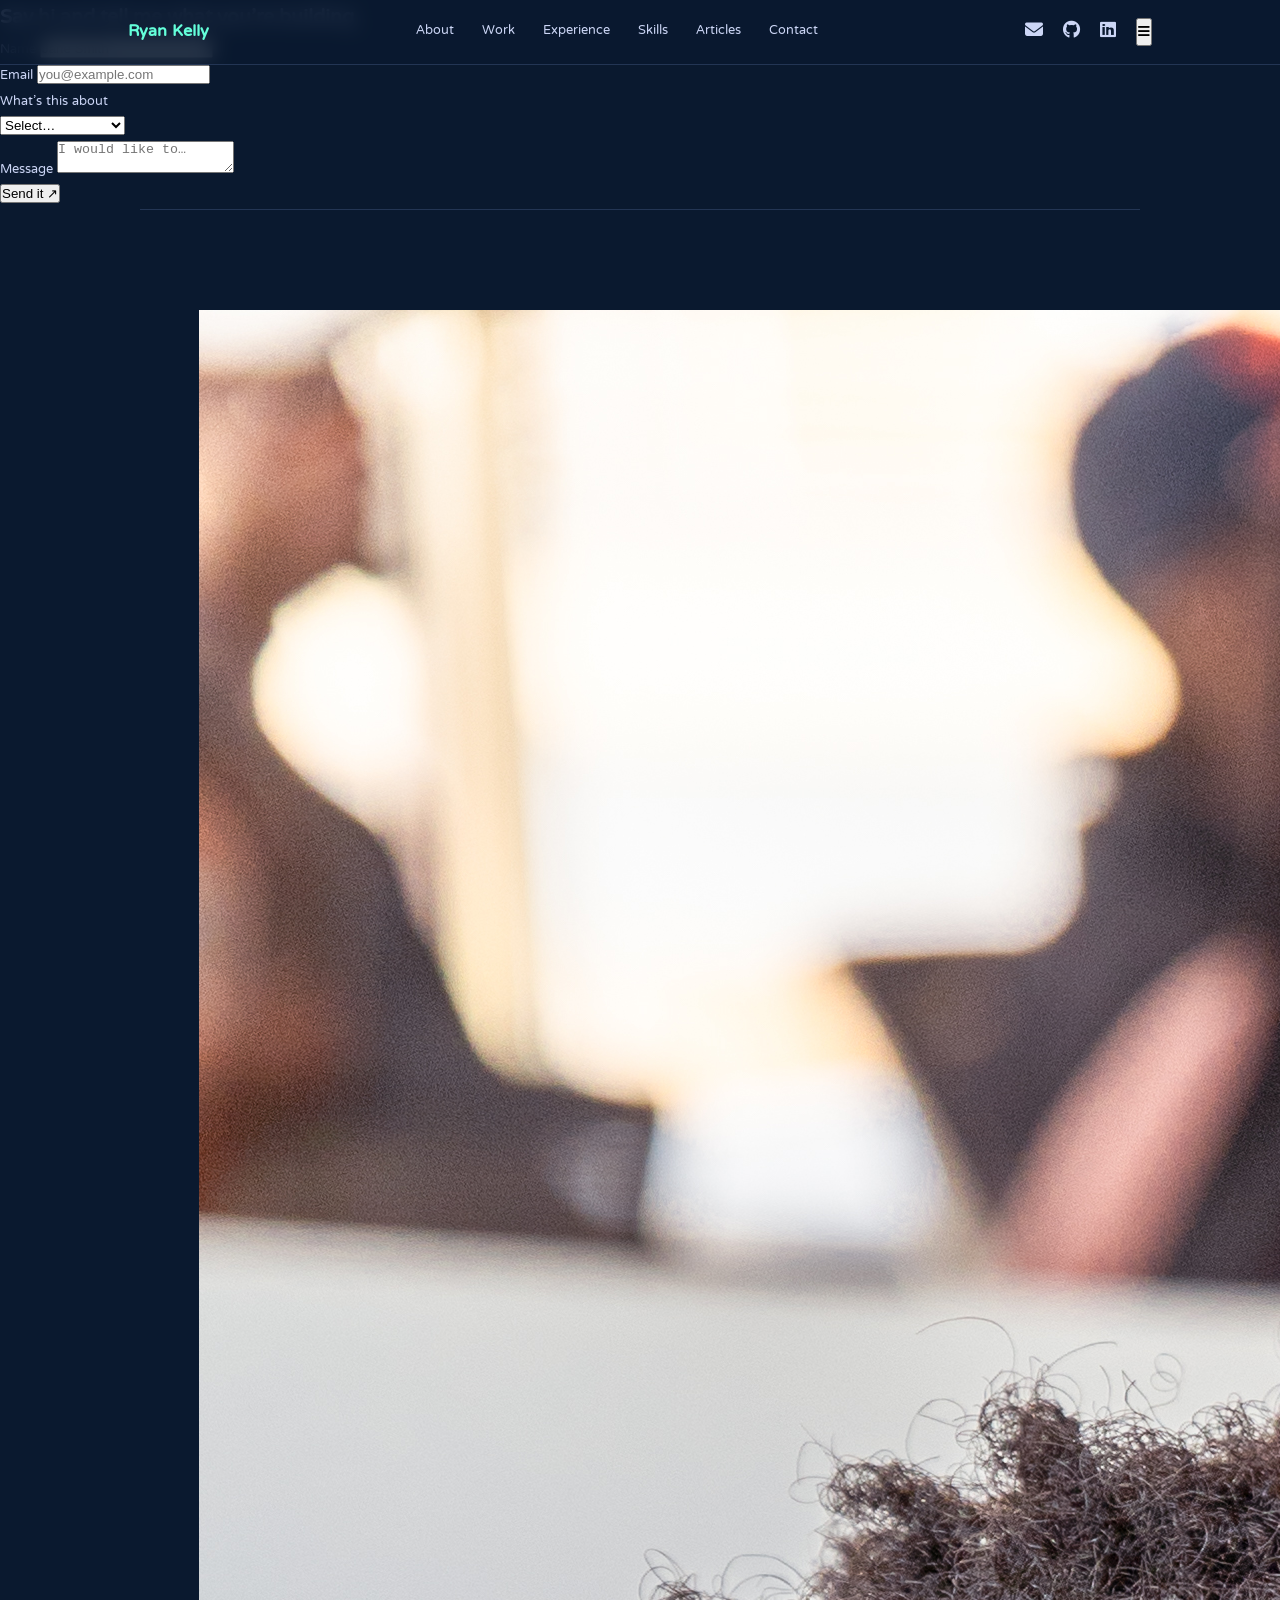
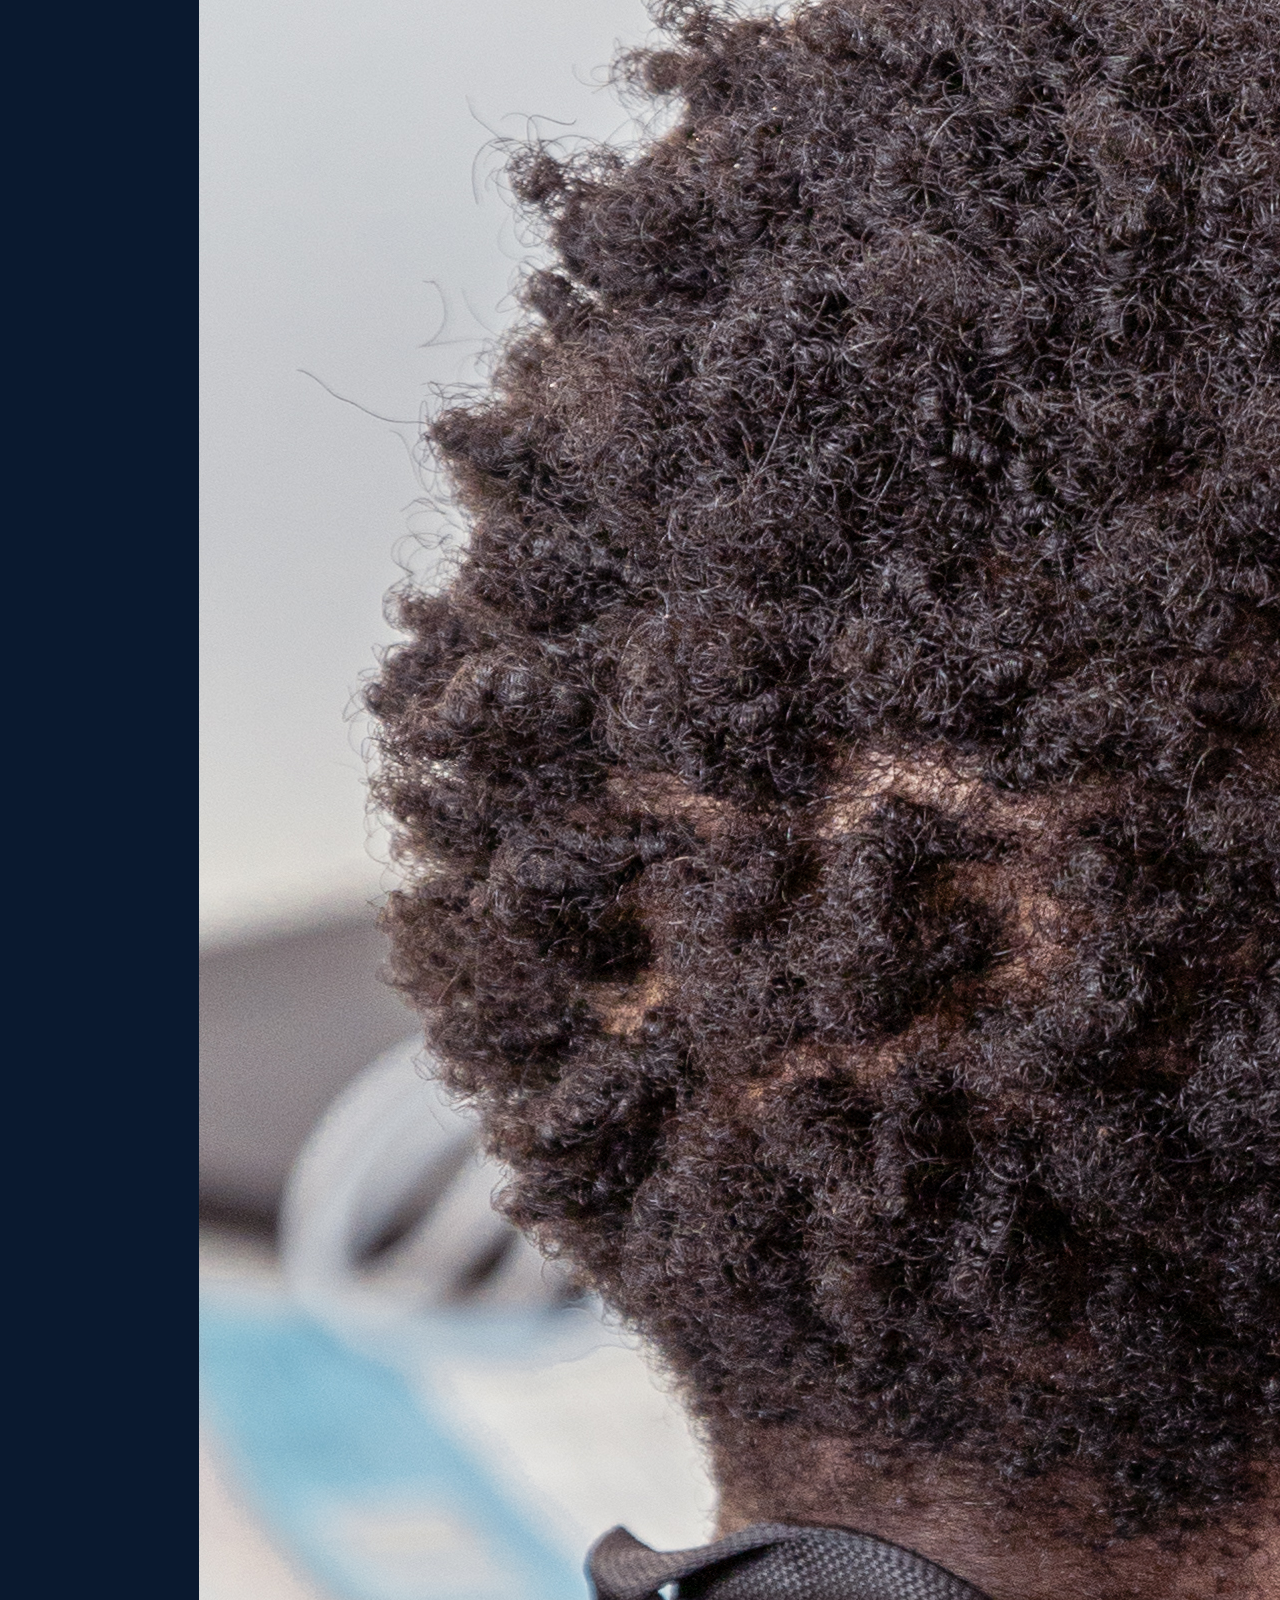
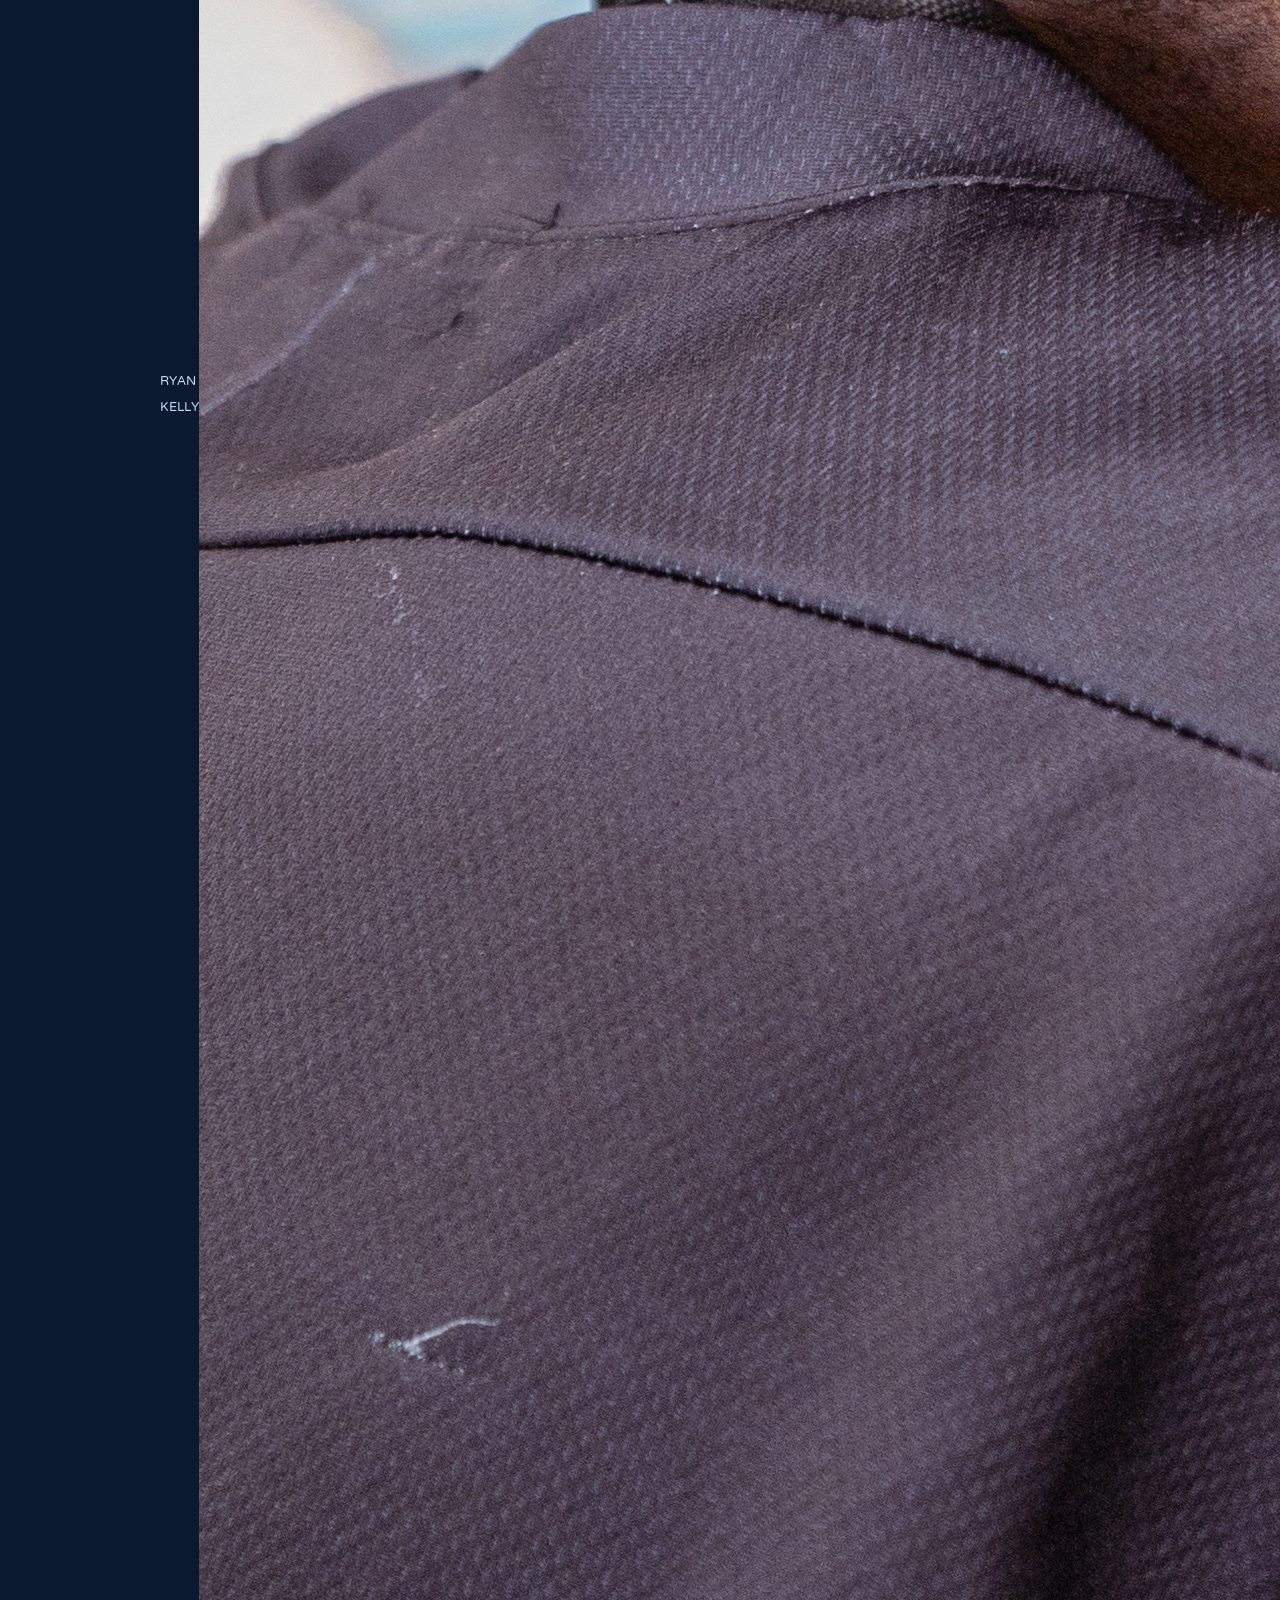
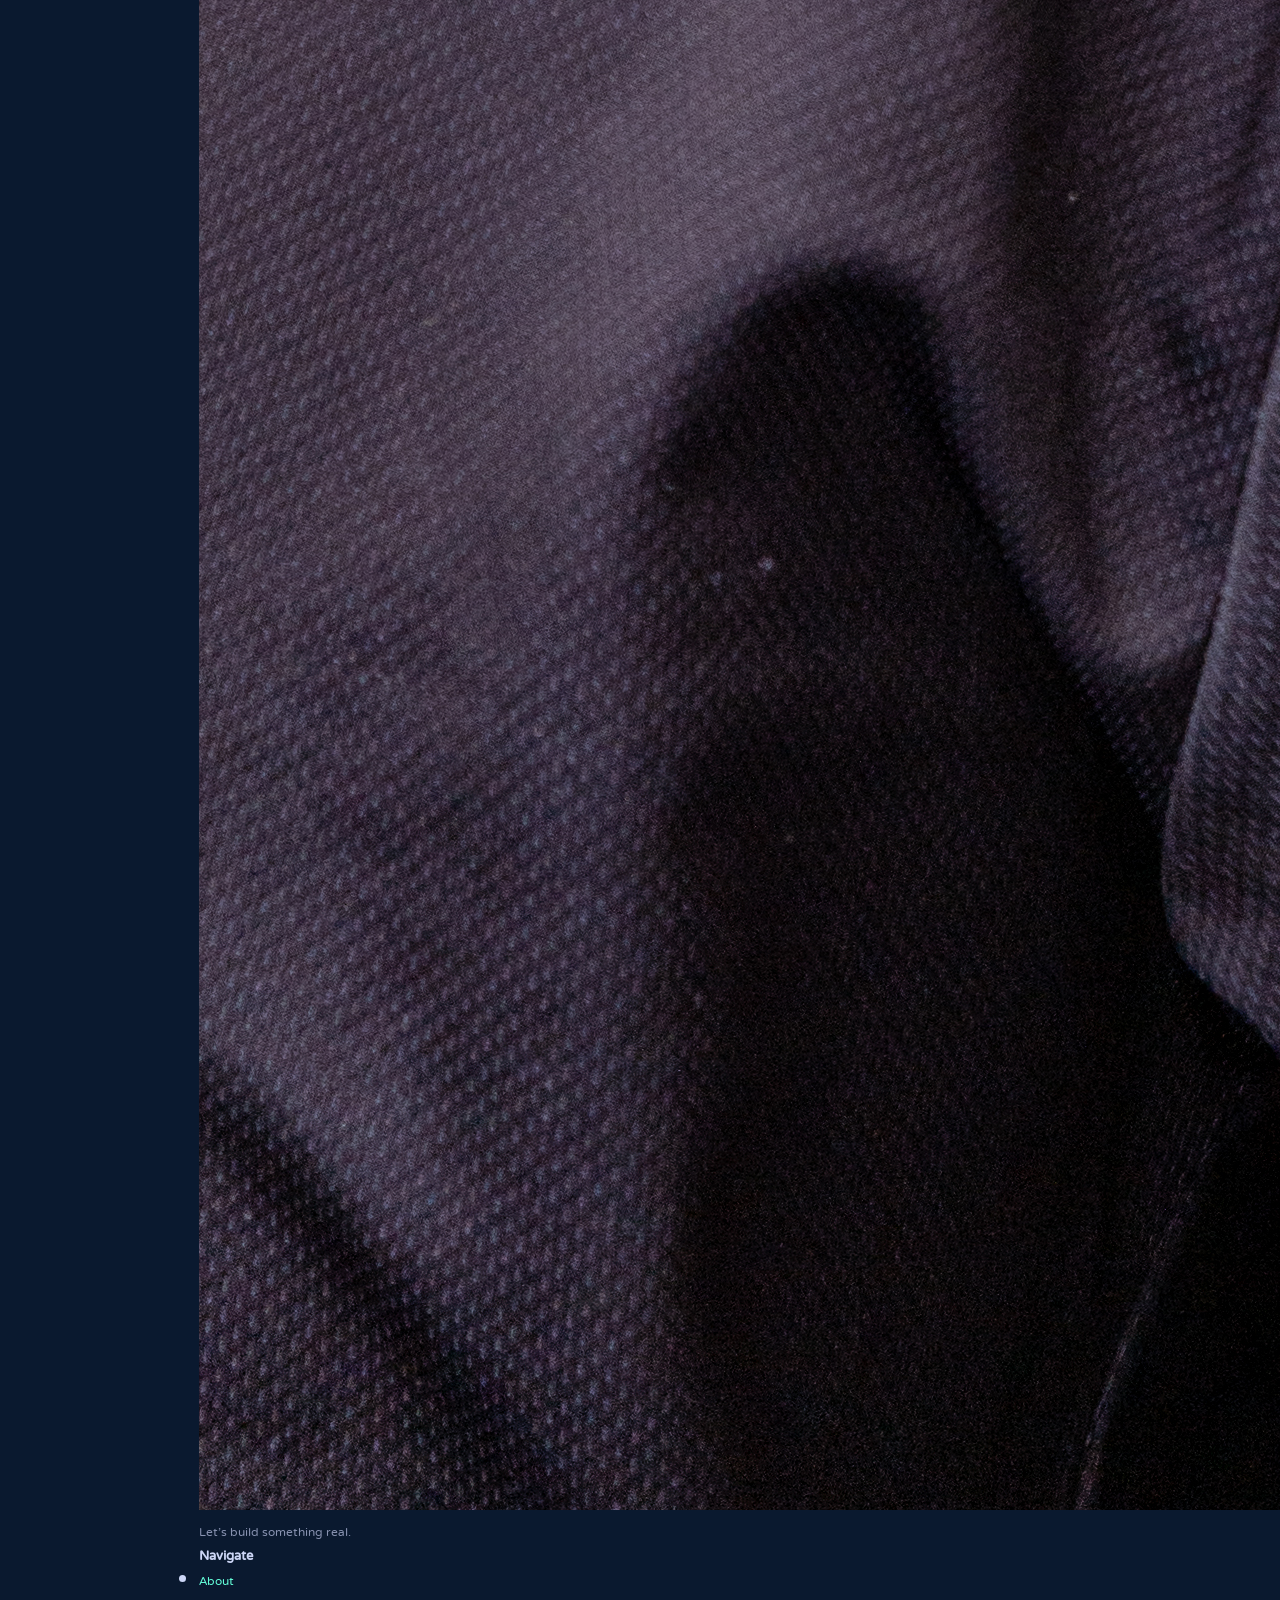
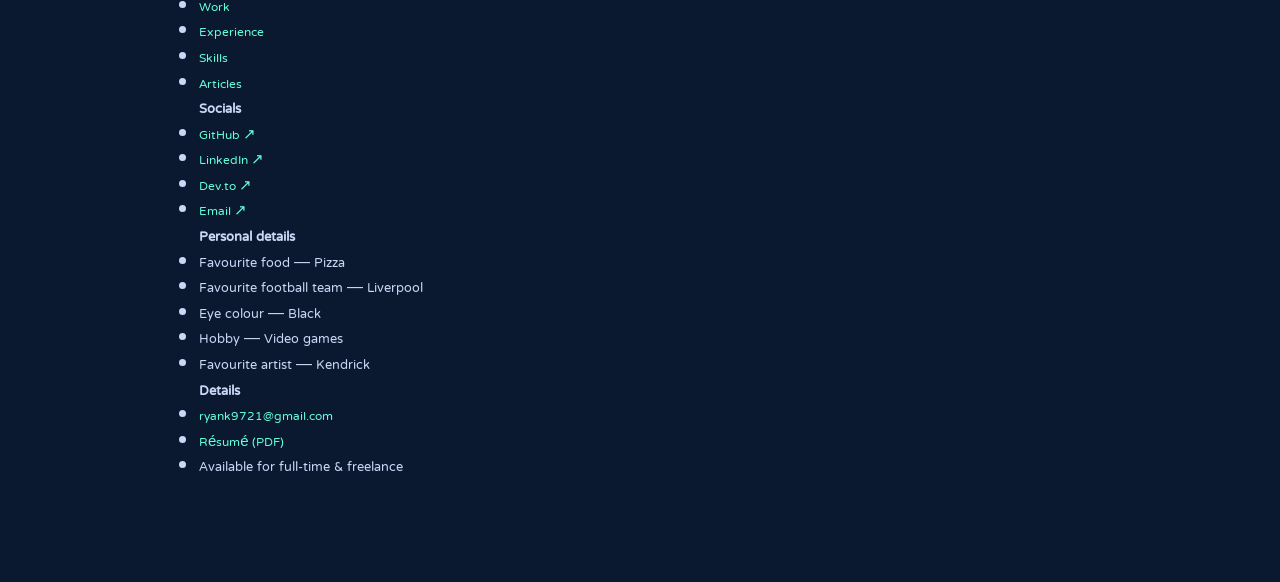
==== contact.html @ d7146937 "add contact page with form and footer details" ====
<!DOCTYPE html>
<html lang="en">
<head>
  <meta charset="UTF-8" />
  <meta name="viewport" content="width=device-width, initial-scale=1.0" />
  <title>Contact — Ryan Kelly</title>
  <link rel="icon" href="data:image/svg+xml,<svg xmlns='http://www.w3.org/2000/svg' viewBox='0 0 32 32'><rect width='32' height='32' rx='7' fill='%230a192f'/><text x='16' y='23' font-family='Arial,sans-serif' font-size='19' font-weight='bold' text-anchor='middle' fill='%2364ffda'>R</text></svg>" />
  <link href="https://fonts.googleapis.com/css2?family=NTR&display=swap" rel="stylesheet" />
  <link rel="stylesheet" href="https://cdnjs.cloudflare.com/ajax/libs/font-awesome/6.5.0/css/all.min.css" />
  <link rel="stylesheet" href="style.css" />
</head>
<body>
  <nav id="navbar">
    <a class="nav-name" href="index.html">Ryan Kelly</a>
    <ul class="nav-links" id="navLinks">
      <li><a href="index.html#about">About</a></li>
      <li><a href="work.html">Work</a></li>
      <li><a href="index.html#experience">Experience</a></li>
      <li><a href="index.html#skills">Skills</a></li>
      <li><a href="index.html#articles">Articles</a></li>
      <li><a href="contact.html" class="active">Contact</a></li>
    </ul>
    <div class="nav-icons">
      <a href="mailto:ryank9721@gmail.com" title="Email" aria-label="Email"><i class="fas fa-envelope"></i></a>
      <a href="https://github.com/Rkelly-dot" target="_blank" rel="noopener" title="GitHub" aria-label="GitHub"><i class="fab fa-github"></i></a>
      <a href="https://www.linkedin.com/in/rykelly28/" target="_blank" rel="noopener" title="LinkedIn" aria-label="LinkedIn"><i class="fab fa-linkedin"></i></a>
      <button class="nav-toggle" id="navToggle" aria-label="Toggle menu" aria-expanded="false">
        <i class="fas fa-bars"></i>
      </button>
    </div>
  </nav>

  <main id="content">
    <div class="contact-wrap">
      <section class="contact-box" aria-labelledby="contact-headline">
        <h2 class="contact-headline" id="contact-headline" data-split="word">
          Say hi and tell me what you're building
        </h2>

        <!-- The message is POSTed to a form service (Web3Forms, wired up in
             main.js — paste an access key there to switch it on). With no key
             set it is handed to the visitor's mail app instead, so the form
             always does something. -->
        <form class="contact-form" data-contact-form data-mailto="ryank9721@gmail.com">
          <!-- spam honeypot: people never see or fill this in -->
          <input type="hidden" name="botcheck" value="" tabindex="-1" autocomplete="off" aria-hidden="true" />
          <div class="contact-row">
            <div class="contact-field" data-reveal>
              <label for="field-name">Name</label>
              <input id="field-name" name="name" type="text" placeholder="Jane Smith" autocomplete="name" required />
            </div>

            <div class="contact-field" data-reveal>
              <label for="field-email">Email</label>
              <input id="field-email" name="email" type="email" placeholder="you@example.com" autocomplete="email" required />
            </div>
          </div>

          <div class="contact-field" data-reveal>
            <label for="field-subject">What's this about</label>
            <div class="contact-select">
              <select id="field-subject" name="subject">
                <option value="" selected>Select…</option>
                <option>Freelance project</option>
                <option>Full-time role</option>
                <option>Collaboration</option>
                <option>Just saying hi</option>
              </select>
            </div>
          </div>

          <div class="contact-field" data-reveal>
            <label for="field-message">Message</label>
            <textarea id="field-message" name="message" placeholder="I would like to…" required></textarea>
          </div>

          <button class="contact-submit" type="submit" data-reveal>Send it <span aria-hidden="true">↗</span></button>
          <p class="contact-status" data-form-status role="status" aria-live="polite"></p>
        </form>
      </section>
    </div>
  </main>

  <!-- ============ FOOTER STUB ============ -->
  <footer id="contact" class="site-footer">
    <div class="footer-name" aria-hidden="true">RYAN KELLY</div>

    <div class="footer-grid">
      <div class="footer-photo">
        <img src="photo.jpg" alt="Ryan Kelly" />
        <p class="footer-cta">Let's build something real.</p>
      </div>

      <div class="footer-col">
        <h4 class="footer-heading">Navigate</h4>
        <ul>
          <li><a href="index.html#about">About</a></li>
          <li><a href="work.html">Work</a></li>
          <li><a href="index.html#experience">Experience</a></li>
          <li><a href="index.html#skills">Skills</a></li>
          <li><a href="index.html#articles">Articles</a></li>
        </ul>
      </div>

      <div class="footer-col">
        <h4 class="footer-heading">Socials</h4>
        <ul>
          <li><a href="https://github.com/Rkelly-dot" target="_blank" rel="noopener">GitHub <span aria-hidden="true">↗</span></a></li>
          <li><a href="https://www.linkedin.com/in/rykelly28/" target="_blank" rel="noopener">LinkedIn <span aria-hidden="true">↗</span></a></li>
          <li><a href="https://dev.to/rykelly" target="_blank" rel="noopener">Dev.to <span aria-hidden="true">↗</span></a></li>
          <li><a href="mailto:ryank9721@gmail.com">Email <span aria-hidden="true">↗</span></a></li>
        </ul>
      </div>

      <div class="footer-col">
        <h4 class="footer-heading">Personal details</h4>
        <ul>
          <li>Favourite food — Pizza</li>
          <li>Favourite football team — Liverpool</li>
          <li>Eye colour — Black</li>
          <li>Hobby — Video games</li>
          <li>Favourite artist — Kendrick</li>
        </ul>
      </div>

      <div class="footer-col">
        <h4 class="footer-heading">Details</h4>
        <ul>
          <li><a href="mailto:ryank9721@gmail.com">ryank9721@gmail.com</a></li>
          <li><a href="resume.pdf" target="_blank" rel="noopener">Résumé (PDF)</a></li>
          <li>Available for full-time &amp; freelance</li>
        </ul>
      </div>
    </div>

    <div class="footer-bottom">
      <span>© <span id="year">2026</span> Ryan Kelly</span>
      <span>Designed &amp; Built by Ryan Kelly</span>
      <a href="#" class="to-top">Back to top ↑</a>
    </div>
  </footer>

  <script src="main.js"></script>
</body>
</html>
---- style.css ----
:root {
  --dark-navy: #020c1b;
  --navy: #0a192f;
  --light-navy: #112240;
  --lightest-navy: #233554;
  --slate: #8892b0;
  --light-slate: #a8b2d1;
  --lightest-slate: #ccd6f6;
  --white: #e6f1ff;
  --green: #64ffda;
  --green-tint: rgba(100, 255, 218, 0.1);
}

html {
  scroll-behavior: smooth;
}

body {
  background-color: var(--navy);
  color: var(--lightest-slate);
  font-family: "NTR", sans-serif;
  -webkit-font-smoothing: antialiased;
  line-height: 1.6;
  overflow-x: hidden;
}

a {
  color: var(--green);
  text-decoration: none;
}

a:hover {
  color: var(--lightest-slate);
}

* { box-sizing: border-box; margin: 0; padding: 0; }

body {
  background-color: var(--navy);
  color: var(--lightest-slate);
  font-family: "NTR", sans-serif; /* we'll add the Google Font import next */
}
#hero {
  min-height: 100vh;
  display: flex;
  align-items: center;
  justify-content: space-between;
  padding: 80px 10vw 0;
  gap: 4vw;
  overflow: hidden;      /* prevents ASCII from creating horizontal scroll */
}
.hero-ascii {
  color: var(--green);
  opacity: 0.75;
  display: flex;
  align-items: center;
  justify-content: flex-end;
  flex-shrink: 0;
  max-width: 45%;        /* stop it overflowing on smaller screens */
}

#ascii-art {
  font-family: monospace;
  font-size: 5px;        /* YOUR file had 16px — this is the main fix */
  line-height: 1.25;
  letter-spacing: 2px;   /* horizontal spacing so chars don't squish */
  white-space: pre;
  margin: 0;
  overflow: hidden;
}
.hero-content {
  max-width: 600px;
}

.hero-greeting {
  color: var(--green);
  font-size: 40px;
  margin-bottom: 10px;
}

.hero-name {
  font-size: 80px;
  color: var(--lightest-slate);
  line-height: 1;
  margin-bottom: 10px;
}

.cursor {
  color: var(--green);
  animation: blink 1s step-end infinite;
}

@keyframes blink {
  from, to { opacity: 1; }
  50% { opacity: 0; }
}

.hero-title {
  font-size: 50px;
  color: var(--slate);
  font-weight: 300;
  margin-bottom: 20px;
}

.hero-desc {
  color: var(--slate);
  font-size: 20px;
  max-width: 500px;
  margin-bottom: 40px;
}

.hero-links {
  display: flex;
  gap: 24px;
}

.hero-links a {
  color: var(--green);
  font-size: 18px;
  border: 1px solid var(--green);
  padding: 10px 20px;
  border-radius: 4px;
  transition: all 0.25s ease;
}

.hero-links a:hover {
  background-color: var(--green-tint);
}
#about {
  max-width: 1000px;
  margin: 0 auto;
  padding: 100px 20px;
}

.section-header {
  display: flex;
  align-items: center;
  margin-bottom: 40px;
}

.section-header::after {
  content: "";
  display: block;
  height: 1px;
  width: 300px;
  background-color: var(--lightest-navy);
  margin-left: 20px;
}

.section-title {
  font-size: 46px;
  font-weight: bold;
  color: var(--lightest-slate);
  white-space: nowrap;
}

.about-content {
  display: grid;
  grid-template-columns: 3fr 2fr;
  gap: 60px;
  align-items: center;
}

.about-text p {
  color: var(--slate);
  font-size: 20px;
  margin-bottom: 20px;
}

.highlight {
  color: var(--green);
}

.about-image {
  display: flex;
  justify-content: center;
}

.image-placeholder img {
  width: 100%;
  max-width: 300px;
  border-radius: 4px;
  border: 2px solid var(--green);
  filter: grayscale(20%);
  transition: filter 0.3s ease;
}

.image-placeholder img:hover {
  filter: none;
}
#projects {
  max-width: 1000px;
  margin: 0 auto;
  padding: 100px 20px;
}

.projects-grid {
  display: grid;
  grid-template-columns: repeat(3, 1fr);
  gap: 16px;
}

.project-card {
  background-color: var(--light-navy);
  border-radius: 12px;
  padding: 2rem 1.75rem;
  display: flex;
  flex-direction: column;
  transition: all 0.25s cubic-bezier(0.645, 0.045, 0.355, 1);
  cursor: default;
}

.project-card:hover {
  transform: translateY(-7px);
  background-color: var(--lightest-navy);
}

.card-top {
  display: flex;
  justify-content: space-between;
  align-items: center;
  margin-bottom: 20px;
}

.folder-icon {
  color: var(--green);
  font-size: 30px;
}

.card-links {
  display: flex;
  gap: 12px;
}

.card-links a {
  color: var(--slate);
  font-size: 16px;
  transition: color 0.2s ease;
}

.card-links a:hover {
  color: var(--green);
}

.card-title {
  color: var(--lightest-slate);
  font-size: 22px;
  margin-bottom: 12px;
}

.card-desc {
  color: var(--slate);
  font-size: 17px;
  flex-grow: 1;
  margin-bottom: 16px;
  line-height: 1.6;
}

.card-learned {
  color: var(--light-slate);
  font-size: 15px;
  margin-bottom: 16px;
  font-style: italic;
}

.card-tech {
  color: var(--green);
  font-size: 14px;
  margin-top: auto;
}
#skills {
  max-width: 1000px;
  margin: 0 auto;
  padding: 100px 20px;
}

.skills-grid {
  display: grid;
  grid-template-columns: repeat(4, 1fr);
  gap: 40px;
}

.skill-group-title {
  color: var(--lightest-slate);
  font-size: 20px;
  margin-bottom: 16px;
  border-bottom: 1px solid var(--lightest-navy);
  padding-bottom: 8px;
}

.skill-list {
  list-style: none;
  display: flex;
  flex-direction: column;
  gap: 10px;
}

.skill-list li {
  color: var(--slate);
  font-size: 18px;
  transition: color 0.2s ease;
}

.skill-list li::before {
  content: "▹ ";
  color: var(--green);
}

.skill-list li:hover {
  color: var(--green);
  cursor: default;
}
#experience {
  max-width: 1000px;
  margin: 0 auto;
  padding: 100px 20px;
}

.experience-list {
  display: flex;
  flex-direction: column;
  gap: 40px;
}

.experience-item {
  display: grid;
  grid-template-columns: 150px 1fr;
  gap: 20px;
  padding-bottom: 40px;
  border-bottom: 1px solid var(--lightest-navy);
}

.experience-item:last-child {
  border-bottom: none;
}

.experience-date {
  color: var(--slate);
  font-size: 16px;
  padding-top: 4px;
  white-space: nowrap;
}

.experience-title {
  color: var(--lightest-slate);
  font-size: 22px;
  font-weight: bold;
  margin-bottom: 12px;
}

.experience-place {
  color: var(--green);
  font-weight: normal;
}

.experience-desc {
  color: var(--slate);
  font-size: 18px;
  line-height: 1.6;
}
#learning {
  max-width: 1000px;
  margin: 0 auto;
  padding: 100px 20px;
}

.learning-grid {
  display: grid;
  grid-template-columns: repeat(4, 1fr);
  gap: 20px;
}

.learning-card {
  background-color: var(--light-navy);
  border-radius: 12px;
  padding: 1.75rem;
  display: flex;
  flex-direction: column;
  gap: 12px;
  border: 1px solid transparent;
  transition: all 0.25s ease;
}

.learning-card:hover {
  border-color: var(--green);
  transform: translateY(-5px);
}

.learning-icon {
  color: var(--green);
  font-size: 28px;
}

.learning-title {
  color: var(--lightest-slate);
  font-size: 20px;
}

.learning-desc {
  color: var(--slate);
  font-size: 16px;
  line-height: 1.6;
}
#blog {
  max-width: 1000px;
  margin: 0 auto;
  padding: 100px 20px;
}

.blog-list {
  display: flex;
  flex-direction: column;
  gap: 0;
}

.blog-item {
  display: grid;
  grid-template-columns: 120px 1fr 30px;
  gap: 20px;
  align-items: start;
  padding: 28px 0;
  border-bottom: 1px solid var(--lightest-navy);
  color: inherit;
  transition: all 0.25s ease;
}

.blog-item:first-child {
  border-top: 1px solid var(--lightest-navy);
}

.blog-item:hover {
  padding-left: 10px;
}

.blog-item:hover .blog-title {
  color: var(--green);
}

.blog-item:hover .blog-arrow {
  color: var(--green);
  transform: translateX(5px);
}

.blog-date {
  color: var(--slate);
  font-size: 15px;
  padding-top: 4px;
  white-space: nowrap;
}

.blog-title {
  color: var(--lightest-slate);
  font-size: 20px;
  margin-bottom: 10px;
  transition: color 0.25s ease;
}

.blog-desc {
  color: var(--slate);
  font-size: 16px;
  line-height: 1.6;
  margin-bottom: 10px;
}

.blog-tag {
  color: var(--green);
  font-size: 13px;
}

.blog-arrow {
  color: var(--slate);
  font-size: 20px;
  padding-top: 4px;
  transition: all 0.25s ease;
}
#contact {
  max-width: 1000px;
  margin: 0 auto;
  padding: 100px 20px;
}

.contact-content {
  display: flex;
  flex-direction: column;
  gap: 40px;
  max-width: 600px;
}

.contact-desc {
  color: var(--slate);
  font-size: 20px;
  line-height: 1.6;
}

.contact-links {
  display: flex;
  flex-direction: column;
  gap: 16px;
}

.contact-link {
  display: flex;
  align-items: center;
  gap: 12px;
  color: var(--lightest-slate);
  font-size: 20px;
  transition: all 0.25s ease;
  width: fit-content;
}

.contact-link:hover {
  color: var(--green);
  transform: translateX(5px);
}

.contact-icon {
  color: var(--green);
  font-size: 18px;
}

footer {
  margin-top: 100px;
  padding: 40px 0;
  border-top: 1px solid var(--lightest-navy);
  display: flex;
  justify-content: space-between;
  align-items: center;
}

footer p {
  color: var(--slate);
  font-size: 15px;
}

footer a {
  color: var(--green);
  font-size: 15px;
}

footer a:hover {
  color: var(--lightest-slate);
}
section {
  opacity: 0;
  transform: translateY(30px);
  transition: opacity 0.6s ease, transform 0.6s ease;
}

section.visible {
  opacity: 1;
  transform: translateY(0);
}
#navbar {
  position: fixed;
  top: 0;
  left: 0;
  right: 0;
  z-index: 100;
  display: flex;
  align-items: center;
  justify-content: space-between;
  padding: 16px 10vw;
  background-color: rgba(10, 25, 47, 0.85);
  backdrop-filter: blur(10px);
  border-bottom: 1px solid var(--lightest-navy);
  transition: all 0.3s ease;
}

.nav-name {
  color: var(--green);
  font-size: 20px;
  font-weight: bold;
  cursor: default;
}

.nav-links {
  display: flex;
  list-style: none;
  gap: 28px;
}

.nav-links a {
  color: var(--lightest-slate);
  font-size: 16px;
  transition: color 0.2s ease;
}

.nav-links a:hover {
  color: var(--green);
}

.nav-icons {
  display: flex;
  gap: 20px;
}

.nav-icons a {
  color: var(--lightest-slate);
  font-size: 18px;
  transition: color 0.2s ease;
}

.nav-icons a:hover {
  color: var(--green);
}
@media (max-width: 768px) {
  /* NAVBAR */
  #navbar {
    padding: 14px 5vw;
  }

  .nav-links {
    display: none;
  }

  .nav-name {
    font-size: 16px;
  }

  /* HERO */
  #hero {
    flex-direction: column;
    justify-content: center;
    align-items: flex-start;
    padding: 100px 6vw 60px;
    gap: 40px;
    min-height: 100vh;
  }

  .hero-name {
    font-size: 44px;
  }

  .hero-title {
    font-size: 28px;
  }

  .hero-greeting {
    font-size: 22px;
  }

  .hero-desc {
    font-size: 17px;
  }

  .hero-links {
    flex-wrap: wrap;
    gap: 12px;
  }

  .hero-ascii {
    display: none;
  }

  /* SECTIONS */
  #about, #projects, #experience,
  #skills, #learning, #blog, #contact {
    padding: 70px 6vw;
  }

  .section-title {
    font-size: 28px;
  }

  .section-header::after {
    width: 80px;
  }

  /* ABOUT */
  .about-content {
    grid-template-columns: 1fr;
    gap: 40px;
  }

  .about-image {
    order: -1;
  }

  .about-text p {
    font-size: 17px;
  }

  /* PROJECTS */
  .projects-grid {
    grid-template-columns: 1fr;
  }

  /* SKILLS */
  .skills-grid {
    grid-template-columns: repeat(2, 1fr);
    gap: 30px;
  }

  /* LEARNING */
  .learning-grid {
    grid-template-columns: repeat(2, 1fr);
  }

  /* EXPERIENCE */
  .experience-item {
    grid-template-columns: 1fr;
    gap: 4px;
  }

  .experience-title {
    font-size: 18px;
  }

  .experience-desc {
    font-size: 16px;
  }

  /* BLOG */
  .blog-item {
  display: flex;
  flex-direction: column;
  gap: 8px;
  padding: 20px 0;
}

.blog-arrow {
  display: none;
}

  .blog-date {
    display: none;
  }

  .blog-title {
    font-size: 17px;
  }

  /* CONTACT */
  .contact-link {
    font-size: 17px;
  }

  /* FOOTER */
  footer {
    flex-direction: column;
    gap: 10px;
    text-align: center;
  }
}
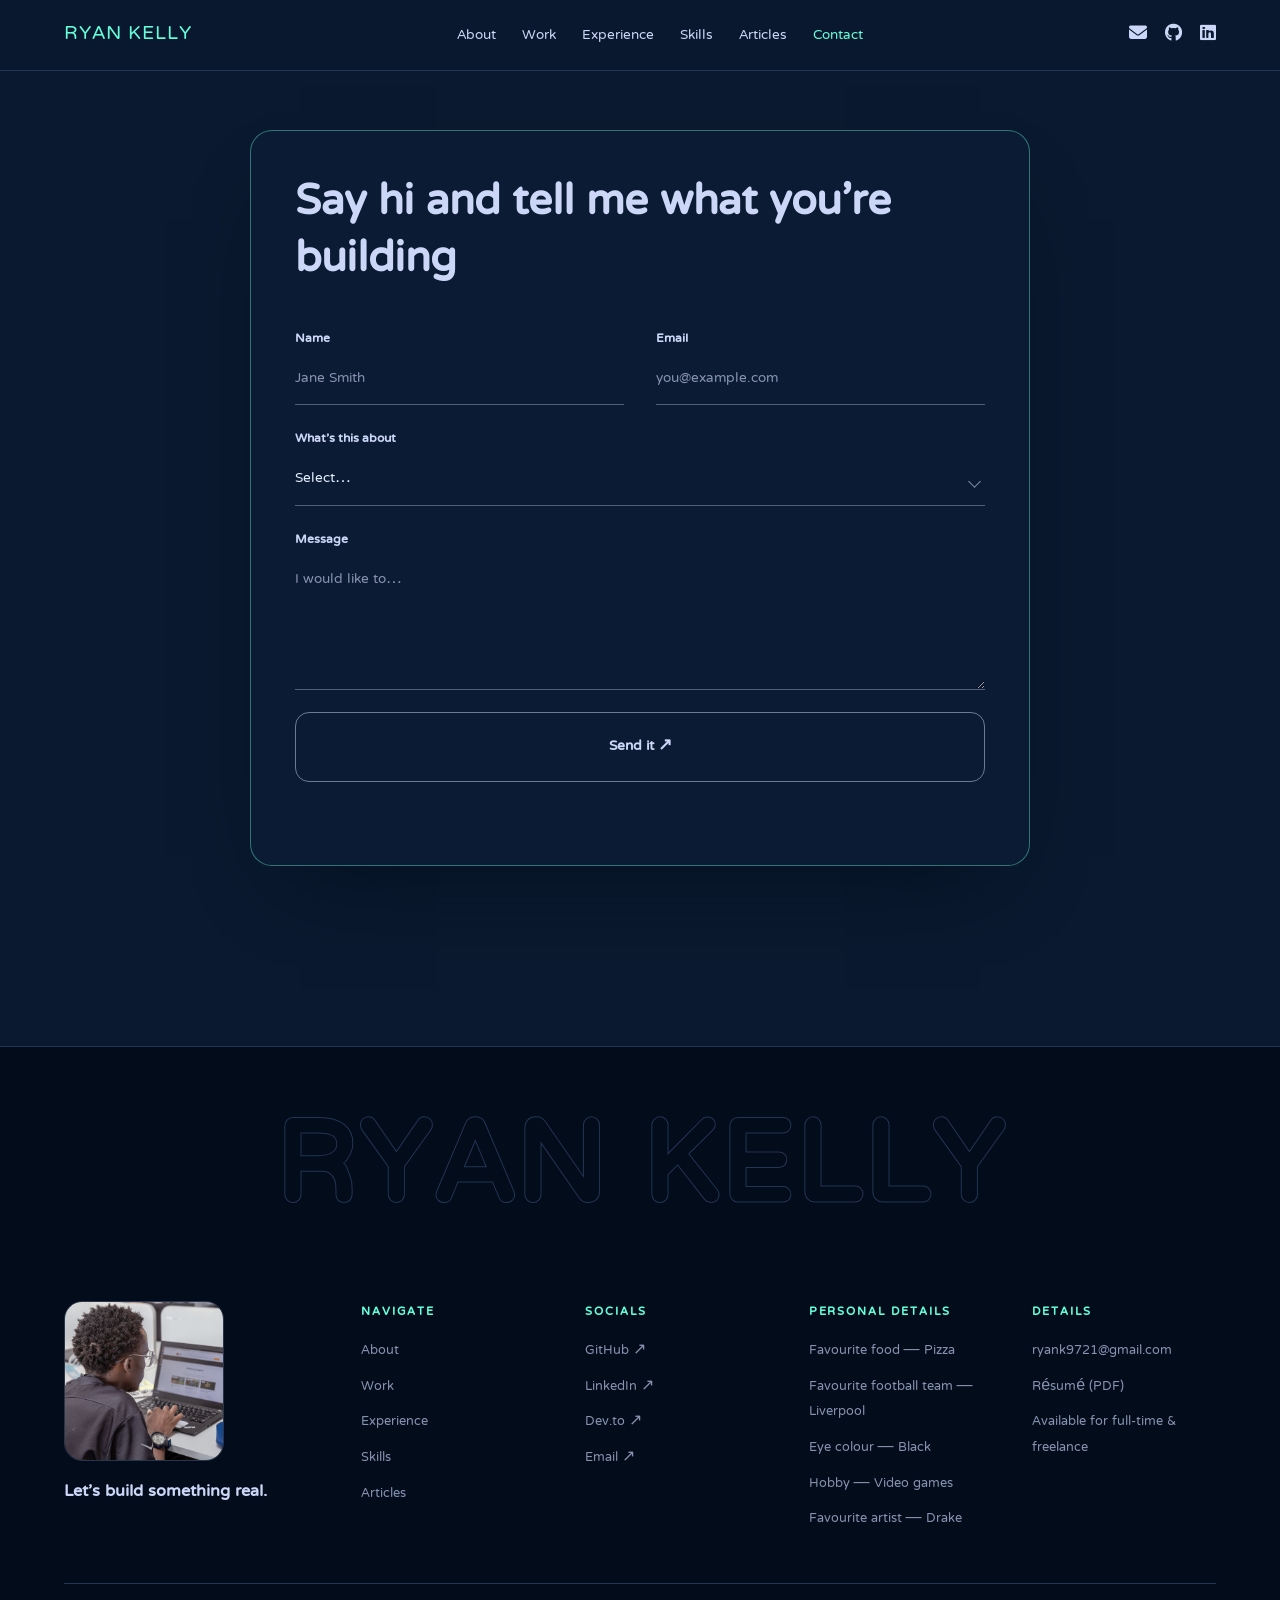
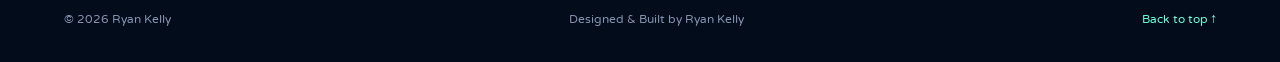
==== commit c19a64df: "Update favourite artist from Kendrick to Drake in contact and work pages" ====
--- a/contact.html
+++ b/contact.html
@@ -119,7 +119,7 @@
           <li>Favourite football team — Liverpool</li>
           <li>Eye colour — Black</li>
           <li>Hobby — Video games</li>
-          <li>Favourite artist — Kendrick</li>
+          <li>Favourite artist — Drake</li>
         </ul>
       </div>
 
--- a/style.css
+++ b/style.css
@@ -1,3 +1,10 @@
+/* ============================================================
+   Ryan Kelly — portfolio
+   Typography carried over 1:1 from the original rykelly.vercel.app
+   (NTR for every heading and every line of body copy),
+   Campione-style motion, Cherry-style project flow & footer stub.
+   ============================================================ */
+
 :root {
   --dark-navy: #020c1b;
   --navy: #0a192f;
@@ -9,68 +16,117 @@
   --white: #e6f1ff;
   --green: #64ffda;
   --green-tint: rgba(100, 255, 218, 0.1);
-}
-
-html {
-  scroll-behavior: smooth;
-}
+
+  /* One typeface across the site — same as the original site. */
+  --font-display: "NTR", "Segoe UI", Arial, sans-serif;
+  --font-body: "NTR", "Segoe UI", Arial, sans-serif;
+
+  --page-max: 1200px;
+  --radius: 18px;
+  --ease: cubic-bezier(0.645, 0.045, 0.355, 1);
+}
+
+* { box-sizing: border-box; margin: 0; padding: 0; }
+
+html { scroll-behavior: smooth; }
 
 body {
   background-color: var(--navy);
   color: var(--lightest-slate);
-  font-family: "NTR", sans-serif;
+  font-family: var(--font-body);
+  font-size: 18px;
+  line-height: 1.6;
   -webkit-font-smoothing: antialiased;
-  line-height: 1.6;
   overflow-x: hidden;
 }
 
-a {
+a { color: var(--green); text-decoration: none; transition: color 0.2s ease; }
+a:hover { color: var(--white); }
+
+img { display: block; max-width: 100%; }
+
+/* ---------------------------------------------------------
+   Typography helpers
+   --------------------------------------------------------- */
+.display {
+  font-family: var(--font-display);
+  font-weight: 400;
+  line-height: 0.95;
+  letter-spacing: 0.01em;
+}
+
+/* ---------------------------------------------------------
+   Navbar
+   --------------------------------------------------------- */
+#navbar {
+  position: fixed;
+  top: 0; left: 0; right: 0;
+  z-index: 100;
+  display: flex;
+  align-items: center;
+  justify-content: space-between;
+  padding: 16px 5vw;
+  background-color: rgba(10, 25, 47, 0.82);
+  backdrop-filter: blur(12px);
+  -webkit-backdrop-filter: blur(12px);
+  border-bottom: 1px solid var(--lightest-navy);
+}
+
+.nav-name {
+  font-family: var(--font-display);
+  font-size: 24px;
+  letter-spacing: 0.04em;
   color: var(--green);
-  text-decoration: none;
-}
-
-a:hover {
-  color: var(--lightest-slate);
-}
-
-* { box-sizing: border-box; margin: 0; padding: 0; }
-
-body {
-  background-color: var(--navy);
-  color: var(--lightest-slate);
-  font-family: "NTR", sans-serif; /* we'll add the Google Font import next */
-}
+  text-transform: uppercase;
+}
+.nav-name:hover { color: var(--white); }
+
+.nav-links {
+  display: flex;
+  list-style: none;
+  gap: 26px;
+}
+
+.nav-links a {
+  color: var(--lightest-slate);
+  font-size: 17px;
+  transition: color 0.2s ease;
+}
+.nav-links a:hover,
+.nav-links a.active { color: var(--green); }
+
+.nav-icons {
+  display: flex;
+  align-items: center;
+  gap: 18px;
+}
+
+.nav-icons a { color: var(--lightest-slate); font-size: 18px; }
+.nav-icons a:hover { color: var(--green); }
+
+.nav-toggle {
+  display: none;
+  background: none;
+  border: 0;
+  color: var(--lightest-slate);
+  font-size: 20px;
+  cursor: pointer;
+}
+
+/* ---------------------------------------------------------
+   Hero (intro — kept from v1)
+   --------------------------------------------------------- */
 #hero {
   min-height: 100vh;
   display: flex;
   align-items: center;
   justify-content: space-between;
-  padding: 80px 10vw 0;
+  padding: 120px 10vw 60px;
   gap: 4vw;
-  overflow: hidden;      /* prevents ASCII from creating horizontal scroll */
-}
-.hero-ascii {
-  color: var(--green);
-  opacity: 0.75;
-  display: flex;
-  align-items: center;
-  justify-content: flex-end;
-  flex-shrink: 0;
-  max-width: 45%;        /* stop it overflowing on smaller screens */
-}
-
-#ascii-art {
-  font-family: monospace;
-  font-size: 5px;        /* YOUR file had 16px — this is the main fix */
-  line-height: 1.25;
-  letter-spacing: 2px;   /* horizontal spacing so chars don't squish */
-  white-space: pre;
-  margin: 0;
   overflow: hidden;
 }
-.hero-content {
-  max-width: 600px;
-}
+
+.hero-content { max-width: 620px; }
 
 .hero-greeting {
   color: var(--green);
@@ -79,24 +135,21 @@
 }
 
 .hero-name {
-  font-size: 80px;
-  color: var(--lightest-slate);
-  line-height: 1;
-  margin-bottom: 10px;
-}
-
-.cursor {
-  color: var(--green);
-  animation: blink 1s step-end infinite;
-}
-
-@keyframes blink {
-  from, to { opacity: 1; }
-  50% { opacity: 0; }
-}
+  font-family: var(--font-body);
+  font-weight: 400;
+  font-size: clamp(44px, 7.5vw, 80px);
+  color: var(--lightest-slate);
+  line-height: 1.02;
+  letter-spacing: 0.005em;
+  margin-bottom: 14px;
+}
+
+.cursor { color: var(--green); animation: blink 1s step-end infinite; }
+
+@keyframes blink { from, to { opacity: 1; } 50% { opacity: 0; } }
 
 .hero-title {
-  font-size: 50px;
+  font-size: clamp(26px, 3.6vw, 46px);
   color: var(--slate);
   font-weight: 300;
   margin-bottom: 20px;
@@ -109,51 +162,78 @@
   margin-bottom: 40px;
 }
 
-.hero-links {
-  display: flex;
-  gap: 24px;
-}
+.hero-links { display: flex; gap: 20px; flex-wrap: wrap; }
 
 .hero-links a {
   color: var(--green);
-  font-size: 18px;
+  font-size: 17px;
   border: 1px solid var(--green);
-  padding: 10px 20px;
-  border-radius: 4px;
+  padding: 10px 22px;
+  border-radius: 999px;
   transition: all 0.25s ease;
 }
-
-.hero-links a:hover {
-  background-color: var(--green-tint);
-}
-#about {
-  max-width: 1000px;
+.hero-links a:hover { background-color: var(--green-tint); color: var(--white); }
+
+.hero-ascii {
+  color: var(--green);
+  opacity: 0.75;
+  display: flex;
+  align-items: center;
+  justify-content: flex-end;
+  flex-shrink: 0;
+  max-width: 45%;
+}
+
+#ascii-art {
+  font-family: monospace;
+  font-size: 5px;
+  line-height: 1.25;
+  letter-spacing: 2px;
+  white-space: pre;
+  margin: 0;
+  overflow: hidden;
+}
+
+/* ---------------------------------------------------------
+   Shared section chrome
+   --------------------------------------------------------- */
+section { padding: 100px 5vw; }
+
+#about, #projects, #experience, #skills, #learning, #articles {
+  max-width: var(--page-max);
   margin: 0 auto;
-  padding: 100px 20px;
 }
 
 .section-header {
   display: flex;
-  align-items: center;
-  margin-bottom: 40px;
-}
-
-.section-header::after {
-  content: "";
-  display: block;
-  height: 1px;
-  width: 300px;
-  background-color: var(--lightest-navy);
-  margin-left: 20px;
+  align-items: baseline;
+  justify-content: space-between;
+  gap: 20px;
+  margin-bottom: 48px;
+  padding-bottom: 16px;
+  border-bottom: 1px solid var(--lightest-navy);
 }
 
 .section-title {
-  font-size: 46px;
-  font-weight: bold;
-  color: var(--lightest-slate);
+  font-family: var(--font-body);
+  font-weight: bold;
+  font-size: clamp(28px, 3.6vw, 46px);
+  color: var(--lightest-slate);
+  letter-spacing: 0.01em;
   white-space: nowrap;
 }
 
+.section-link {
+  font-size: 16px;
+  color: var(--slate);
+  white-space: nowrap;
+  border-bottom: 1px solid transparent;
+}
+.section-link:hover { color: var(--green); border-bottom-color: var(--green); }
+
+/* ---------------------------------------------------------
+   About (kept from v1)
+   --------------------------------------------------------- */
 .about-content {
   display: grid;
   grid-template-columns: 3fr 2fr;
@@ -161,166 +241,513 @@
   align-items: center;
 }
 
-.about-text p {
-  color: var(--slate);
-  font-size: 20px;
-  margin-bottom: 20px;
-}
-
-.highlight {
-  color: var(--green);
-}
-
-.about-image {
-  display: flex;
-  justify-content: center;
-}
+.about-text p { color: var(--slate); font-size: 20px; margin-bottom: 20px; }
+
+.highlight { color: var(--green); }
+
+.about-image { display: flex; justify-content: center; }
 
 .image-placeholder img {
   width: 100%;
   max-width: 300px;
-  border-radius: 4px;
-  border: 2px solid var(--green);
+  border-radius: var(--radius);
+  border: 1px solid var(--lightest-navy);
   filter: grayscale(20%);
   transition: filter 0.3s ease;
 }
-
-.image-placeholder img:hover {
-  filter: none;
-}
-#projects {
-  max-width: 1000px;
+.image-placeholder img:hover { filter: none; }
+
+/* ---------------------------------------------------------
+   Projects — homepage deck (name + full-bleed image)
+   Each card pins under the navbar and the next one slides up
+   over it, the way the reference portfolio's services section
+   stacks its cards. Per-card motion comes from JS via the
+   --deck-* custom properties (pure function of scroll).
+   --------------------------------------------------------- */
+.project-flow {
+  display: flex;
+  flex-direction: column;
+  align-items: center;
+  gap: 7vh;
+  padding-bottom: 6vh;
+}
+
+.project-box {
+  --stack: 0;
+  --deck-y: 0px;
+  --deck-rx: 0deg;
+  --deck-s: 1;
+  --deck-b: 1;
+  position: relative;
+  /* wide enough to read, never taller than the viewport, so the next card
+     is always seen sliding up underneath */
+  width: 100%;
+  max-width: min(900px, max(420px, calc((100vh - 250px) * 1.5)));
+  display: block;
+  color: inherit;
+  overflow: hidden;
+  border-radius: 28px;
+  border: 1px solid rgba(100, 255, 218, 0.14);
+  background:
+    radial-gradient(120% 150% at 10% 0%, rgba(100, 255, 218, 0.07), transparent 55%),
+    linear-gradient(180deg, #14294a 0%, var(--light-navy) 42%, #0d1d36 100%);
+  box-shadow:
+    inset 0 1px 0 rgba(230, 241, 255, 0.07),
+    0 -26px 50px -30px rgba(2, 12, 27, 0.9),
+    0 40px 90px -45px rgba(2, 12, 27, 1);
+  transform: perspective(1500px) translate3d(0, var(--deck-y), 0) rotateX(var(--deck-rx)) scale(var(--deck-s));
+  filter: brightness(var(--deck-b));
+  translate: 0 var(--deck-lift, 0px);
+  transition: translate 0.5s var(--ease), border-color 0.5s var(--ease), box-shadow 0.5s var(--ease);
+  will-change: transform;
+}
+.project-box:nth-child(2) { --stack: 1; }
+.project-box:nth-child(3) { --stack: 2; }
+.project-box:nth-child(4) { --stack: 3; }
+
+/* the cards only pin and stack where there is room for a full card plus the
+   next one arriving; narrow screens keep a plain, calmer list */
+@media (min-width: 769px) {
+  .project-box {
+    position: sticky;
+    top: calc(92px + var(--stack) * 16px);
+  }
+}
+
+.project-box:hover {
+  --deck-lift: -8px;
+  border-color: rgba(100, 255, 218, 0.42);
+  box-shadow:
+    inset 0 1px 0 rgba(230, 241, 255, 0.12),
+    0 -26px 50px -30px rgba(2, 12, 27, 0.9),
+    0 60px 110px -50px rgba(2, 12, 27, 1),
+    0 0 80px -34px rgba(100, 255, 218, 0.4);
+}
+
+.project-box-head {
+  display: grid;
+  grid-template-columns: auto 1fr auto;
+  align-items: center;
+  gap: 18px;
+  padding: 22px 30px;
+  border-bottom: 1px solid rgba(100, 255, 218, 0.08);
+}
+
+.project-box-index {
+  font-family: var(--font-body);
+  font-size: 16px;
+  letter-spacing: 0.12em;
+  color: var(--green);
+}
+
+.project-box-name {
+  font-family: var(--font-body);
+  font-weight: bold;
+  font-size: clamp(22px, 2.8vw, 34px);
+  letter-spacing: 0.01em;
+  color: var(--lightest-slate);
+  line-height: 1.1;
+  /* clip the per-character reveal; padding keeps descenders intact */
+  overflow: hidden;
+  padding-bottom: 0.16em;
+  margin-bottom: -0.16em;
+}
+
+/* staggered character reveal, the way the reference site reveals
+   its service titles (JS wraps each character in a .char span) */
+.project-box-name .char {
+  display: inline-block;
+  white-space: pre;
+  opacity: 0;
+  translate: 0 0.55em;
+  transition: opacity 0.5s var(--ease), translate 0.6s var(--ease);
+  transition-delay: calc(var(--i, 0) * 26ms);
+}
+.project-box-name.is-visible .char { opacity: 1; translate: 0 0; }
+
+.project-box-arrow {
+  font-size: 22px;
+  color: var(--slate);
+  transition: transform 0.35s var(--ease), color 0.35s ease;
+}
+.project-box:hover .project-box-arrow { color: var(--green); transform: translate(6px, -6px); }
+
+.project-box-media {
+  position: relative;
+  overflow: hidden;
+  aspect-ratio: 3 / 2;
+  background: var(--navy);
+}
+
+.project-box-media img {
+  width: 100%;
+  height: 100%;
+  /* every screenshot is authored at exactly 3:2, so `cover` bleeds to the
+     frame edges and crops nothing — no letterbox padding, no cut words */
+  object-fit: cover;
+  object-position: center;
+  transition: filter 0.6s var(--ease);
+}
+/* the vector stand-in keeps its own composition rather than being cropped */
+.project-box-media img[src$=".svg"] { object-fit: contain; }
+
+.project-box:hover .project-box-media img { filter: brightness(1.07) saturate(1.05); }
+
+/* a light sweeps the frame on hover — motion that crops nothing */
+.project-box-media::after {
+  content: "";
+  position: absolute;
+  inset: 0;
+  pointer-events: none;
+  opacity: 0;
+  translate: -60% 0;
+  background: linear-gradient(102deg, transparent 44%, rgba(230, 241, 255, 0.07) 50%, transparent 56%);
+  transition: opacity 0.45s var(--ease), translate 1s var(--ease);
+}
+.project-box:hover .project-box-media::after { opacity: 1; translate: 60% 0; }
+
+/* ---------------------------------------------------------
+   Work page
+   --------------------------------------------------------- */
+.page-hero { max-width: var(--page-max); margin: 0 auto; padding: 150px 5vw 60px; }
+
+.back-link { color: var(--slate); font-size: 16px; }
+.back-link:hover { color: var(--green); }
+
+.page-title {
+  font-family: var(--font-body);
+  font-weight: bold;
+  font-size: clamp(38px, 6vw, 72px);
+  line-height: 1.05;
+  letter-spacing: 0.01em;
+  color: var(--lightest-slate);
+  margin: 24px 0 20px;
+}
+
+.page-lede { color: var(--slate); font-size: 20px; max-width: 660px; }
+
+.work-list {
+  max-width: var(--page-max);
   margin: 0 auto;
-  padding: 100px 20px;
-}
-
-.projects-grid {
+  display: flex;
+  flex-direction: column;
+  gap: 90px;
+}
+
+.work-item {
+  padding-top: 40px;
+  border-top: 1px solid var(--lightest-navy);
+  scroll-margin-top: 100px;
+}
+
+.work-head {
+  display: flex;
+  align-items: baseline;
+  gap: 18px;
+  flex-wrap: wrap;
+  margin-bottom: 24px;
+}
+
+.work-index { font-family: var(--font-body); font-size: 16px; letter-spacing: 0.12em; color: var(--green); }
+
+.work-name {
+  font-family: var(--font-body);
+  font-weight: bold;
+  font-size: clamp(28px, 4vw, 48px);
+  line-height: 1.1;
+  letter-spacing: 0.01em;
+  color: var(--lightest-slate);
+}
+
+.work-year {
+  margin-left: auto;
+  color: var(--slate);
+  font-size: 16px;
+  letter-spacing: 0.14em;
+}
+
+.work-media {
+  overflow: hidden;
+  border-radius: var(--radius);
+  aspect-ratio: 3 / 2;
+  border: 1px solid var(--lightest-navy);
+  background: var(--light-navy);
+  display: block;
+}
+
+.work-media img {
+  width: 100%;
+  height: 100%;
+  /* authored at exactly 3:2 → full bleed, nothing cropped */
+  object-fit: cover;
+  object-position: center;
+}
+.work-media img[src$=".svg"] { object-fit: contain; }
+
+.work-body {
+  display: grid;
+  grid-template-columns: 1fr 1.1fr;
+  gap: 40px 60px;
+  margin-top: 34px;
+  align-items: start;
+}
+
+.work-desc { color: var(--light-slate); font-size: 22px; line-height: 1.55; }
+
+.work-meta { display: flex; flex-direction: column; gap: 18px; }
+
+.work-meta-row {
+  display: grid;
+  grid-template-columns: 110px 1fr;
+  gap: 16px;
+  padding-bottom: 16px;
+  border-bottom: 1px solid var(--lightest-navy);
+}
+
+.work-meta-row dt {
+  color: var(--green);
+  font-size: 14px;
+  text-transform: uppercase;
+  letter-spacing: 0.14em;
+  padding-top: 4px;
+}
+
+.work-meta-row dd { color: var(--slate); font-size: 17px; }
+
+.tag {
+  display: inline-block;
+  margin: 0 8px 8px 0;
+  padding: 5px 12px;
+  border: 1px solid var(--lightest-navy);
+  border-radius: 999px;
+  font-size: 14px;
+  color: var(--light-slate);
+  transition: all 0.25s ease;
+}
+.tag:hover { border-color: var(--green); color: var(--green); }
+
+.work-links { display: flex; gap: 18px; flex-wrap: wrap; }
+.work-links a { border-bottom: 1px solid var(--green); font-size: 17px; }
+
+.work-note {
+  margin-top: 18px;
+  padding-left: 16px;
+  border-left: 2px solid var(--green);
+  color: var(--slate);
+  font-size: 17px;
+}
+
+/* feature breakdown (case-study detail) */
+.feature-block { margin-top: 56px; }
+
+.feature-heading {
+  font-family: var(--font-body);
+  font-weight: bold;
+  font-size: clamp(20px, 2.4vw, 26px);
+  letter-spacing: 0.01em;
+  color: var(--lightest-slate);
+  margin-bottom: 26px;
+}
+
+.feature-grid {
+  list-style: none;
   display: grid;
   grid-template-columns: repeat(3, 1fr);
-  gap: 16px;
-}
-
-.project-card {
-  background-color: var(--light-navy);
-  border-radius: 12px;
-  padding: 2rem 1.75rem;
-  display: flex;
-  flex-direction: column;
-  transition: all 0.25s cubic-bezier(0.645, 0.045, 0.355, 1);
-  cursor: default;
-}
-
-.project-card:hover {
-  transform: translateY(-7px);
-  background-color: var(--lightest-navy);
-}
-
-.card-top {
-  display: flex;
+  gap: 22px;
+}
+
+.feature {
+  background: var(--light-navy);
+  border: 1px solid var(--lightest-navy);
+  border-radius: 14px;
+  padding: 24px;
+  transition: transform 0.35s var(--ease), border-color 0.35s ease, background 0.35s ease;
+}
+.feature:hover {
+  transform: translateY(-6px);
+  border-color: rgba(100, 255, 218, 0.35);
+  background: var(--lightest-navy);
+}
+
+.feature h4 {
+  font-family: var(--font-body);
+  font-weight: bold;
+  font-size: 17px;
+  letter-spacing: 0.01em;
+  color: var(--lightest-slate);
+  margin-bottom: 10px;
+}
+
+.feature p { color: var(--slate); font-size: 16px; }
+
+.work-footer-cta {
+  max-width: var(--page-max);
+  margin: 100px auto 0;
+  padding: 44px;
+  border: 1px solid var(--lightest-navy);
+  border-radius: var(--radius);
+  display: flex;
+  align-items: center;
   justify-content: space-between;
-  align-items: center;
-  margin-bottom: 20px;
-}
-
-.folder-icon {
+  gap: 24px;
+  flex-wrap: wrap;
+}
+.work-footer-cta p {
+  font-family: var(--font-body);
+  font-weight: bold;
+  font-size: clamp(20px, 2.6vw, 30px);
+  color: var(--lightest-slate);
+}
+
+.btn-primary {
+  display: inline-block;
+  padding: 14px 30px;
+  border-radius: 999px;
+  background: var(--green);
+  color: var(--dark-navy);
+  font-size: 17px;
+  transition: transform 0.25s var(--ease), background 0.25s ease;
+}
+.btn-primary:hover { background: var(--white); color: var(--dark-navy); transform: translateY(-3px); }
+
+/* ---------------------------------------------------------
+   Contact page — one boxed form, nothing else.
+   The headline pulls word by word into focus and the fields
+   stagger in behind it, the way the reference portfolio does.
+   --------------------------------------------------------- */
+.contact-wrap {
+  max-width: var(--page-max);
+  margin: 0 auto;
+  padding: 130px 5vw 120px;
+}
+
+.contact-box {
+  max-width: 780px;
+  margin: 0 auto;
+  padding: clamp(24px, 3.4vw, 48px);
+  border: 1px solid rgba(100, 255, 218, 0.4);
+  border-radius: 22px;
+  background: rgba(17, 34, 64, 0.35);
+  box-shadow: 0 40px 90px -50px rgba(2, 12, 27, 1);
+}
+
+.contact-headline {
+  font-weight: bold;
+  font-size: clamp(30px, 4.4vw, 52px);
+  line-height: 1.1;
+  color: var(--lightest-slate);
+  margin-bottom: clamp(24px, 3vw, 38px);
+}
+
+/* each word is pulled into focus (JS wraps them in .word spans) */
+.contact-headline .word {
+  display: inline-block;
+  opacity: 0;
+  filter: blur(12px);
+  translate: 0 0.16em;
+  transition: opacity 0.6s var(--ease), filter 0.9s var(--ease), translate 0.8s var(--ease);
+  transition-delay: calc(var(--i, 0) * 70ms);
+}
+.contact-headline.is-visible .word { opacity: 1; filter: blur(0); translate: 0 0; }
+
+.contact-form { display: flex; flex-direction: column; gap: 22px; }
+
+.contact-row { display: grid; grid-template-columns: 1fr 1fr; gap: 22px 32px; }
+
+.contact-field { display: flex; flex-direction: column; gap: 6px; }
+
+.contact-field label {
+  font-weight: bold;
+  font-size: 15px;
+  color: var(--lightest-slate);
+}
+
+/* underlined fields, like the reference — the accent only shows on focus */
+.contact-field input,
+.contact-field select,
+.contact-field textarea {
+  width: 100%;
+  background: transparent;
+  border: 0;
+  border-bottom: 1px solid rgba(168, 178, 209, 0.45);
+  border-radius: 0;
+  color: var(--white);
+  font-family: inherit;
+  font-size: 17px;
+  line-height: 1.5;
+  padding: 10px 0 12px;
+  transition: border-color 0.3s ease, box-shadow 0.3s ease;
+}
+
+.contact-field textarea { min-height: 132px; resize: vertical; }
+
+.contact-field input::placeholder,
+.contact-field textarea::placeholder { color: var(--slate); }
+
+.contact-field input:focus,
+.contact-field select:focus,
+.contact-field textarea:focus {
+  outline: none;
+  border-bottom-color: var(--green);
+  box-shadow: 0 1px 0 0 var(--green);
+}
+
+.contact-select { position: relative; }
+.contact-select select {
+  appearance: none;
+  -webkit-appearance: none;
+  cursor: pointer;
+  padding-right: 30px;
+}
+.contact-select::after {
+  content: "";
+  position: absolute;
+  right: 6px;
+  bottom: 20px;
+  width: 8px;
+  height: 8px;
+  border-right: 1px solid var(--slate);
+  border-bottom: 1px solid var(--slate);
+  transform: rotate(45deg);
+  pointer-events: none;
+}
+.contact-select select option { background: var(--light-navy); color: var(--lightest-slate); }
+
+.contact-submit {
+  width: 100%;
+  padding: 16px;
+  border-radius: 14px;
+  border: 1px solid rgba(230, 241, 255, 0.45);
+  background: transparent;
+  color: var(--lightest-slate);
+  font-family: inherit;
+  font-weight: bold;
+  font-size: 17px;
+  cursor: pointer;
+  transition: background 0.35s var(--ease), border-color 0.35s var(--ease), color 0.35s var(--ease);
+}
+.contact-submit:hover,
+.contact-submit:focus-visible {
+  outline: none;
+  background: rgba(100, 255, 218, 0.1);
+  border-color: var(--green);
   color: var(--green);
-  font-size: 30px;
-}
-
-.card-links {
-  display: flex;
-  gap: 12px;
-}
-
-.card-links a {
+}
+.contact-submit[disabled] { opacity: 0.55; cursor: progress; }
+
+.contact-status {
+  min-height: 1.6em;
+  margin-top: -8px;
+  font-size: 16px;
   color: var(--slate);
-  font-size: 16px;
-  transition: color 0.2s ease;
-}
-
-.card-links a:hover {
-  color: var(--green);
-}
-
-.card-title {
-  color: var(--lightest-slate);
-  font-size: 22px;
-  margin-bottom: 12px;
-}
-
-.card-desc {
-  color: var(--slate);
-  font-size: 17px;
-  flex-grow: 1;
-  margin-bottom: 16px;
-  line-height: 1.6;
-}
-
-.card-learned {
-  color: var(--light-slate);
-  font-size: 15px;
-  margin-bottom: 16px;
-  font-style: italic;
-}
-
-.card-tech {
-  color: var(--green);
-  font-size: 14px;
-  margin-top: auto;
-}
-#skills {
-  max-width: 1000px;
-  margin: 0 auto;
-  padding: 100px 20px;
-}
-
-.skills-grid {
-  display: grid;
-  grid-template-columns: repeat(4, 1fr);
-  gap: 40px;
-}
-
-.skill-group-title {
-  color: var(--lightest-slate);
-  font-size: 20px;
-  margin-bottom: 16px;
-  border-bottom: 1px solid var(--lightest-navy);
-  padding-bottom: 8px;
-}
-
-.skill-list {
-  list-style: none;
-  display: flex;
-  flex-direction: column;
-  gap: 10px;
-}
-
-.skill-list li {
-  color: var(--slate);
-  font-size: 18px;
-  transition: color 0.2s ease;
-}
-
-.skill-list li::before {
-  content: "▹ ";
-  color: var(--green);
-}
-
-.skill-list li:hover {
-  color: var(--green);
-  cursor: default;
-}
-#experience {
-  max-width: 1000px;
-  margin: 0 auto;
-  padding: 100px 20px;
-}
-
-.experience-list {
-  display: flex;
-  flex-direction: column;
-  gap: 40px;
-}
+}
+.contact-status.is-ok { color: var(--green); }
+.contact-status.is-error { color: #ff9a9a; }
+
+/* ---------------------------------------------------------
+   Experience (kept from v1)
+   --------------------------------------------------------- */
+.experience-list { display: flex; flex-direction: column; gap: 40px; }
 
 .experience-item {
   display: grid;
@@ -329,416 +756,440 @@
   padding-bottom: 40px;
   border-bottom: 1px solid var(--lightest-navy);
 }
-
-.experience-item:last-child {
-  border-bottom: none;
-}
-
-.experience-date {
-  color: var(--slate);
-  font-size: 16px;
-  padding-top: 4px;
+.experience-item:last-child { border-bottom: none; }
+
+.experience-date { color: var(--slate); font-size: 16px; padding-top: 4px; white-space: nowrap; }
+
+.experience-title { color: var(--lightest-slate); font-size: 22px; font-weight: bold; margin-bottom: 12px; }
+
+.experience-place { color: var(--green); font-weight: normal; }
+
+.experience-desc { color: var(--slate); font-size: 18px; line-height: 1.6; }
+
+/* ---------------------------------------------------------
+   Skills (kept from v1)
+   --------------------------------------------------------- */
+.skills-grid { display: grid; grid-template-columns: repeat(4, 1fr); gap: 40px; }
+
+.skill-group-title {
+  color: var(--lightest-slate);
+  font-size: 20px;
+  margin-bottom: 16px;
+  border-bottom: 1px solid var(--lightest-navy);
+  padding-bottom: 8px;
+}
+
+.skill-list { list-style: none; display: flex; flex-direction: column; gap: 10px; }
+
+.skill-list li { color: var(--slate); font-size: 18px; transition: color 0.2s ease; }
+.skill-list li::before { content: "▹ "; color: var(--green); }
+.skill-list li:hover { color: var(--green); }
+
+/* ---------------------------------------------------------
+   Currently learning — awards-style list
+   --------------------------------------------------------- */
+.awards-list { display: flex; flex-direction: column; }
+
+.award-row {
+  display: grid;
+  grid-template-columns: 90px 1fr auto;
+  align-items: center;
+  gap: 24px;
+  padding: 34px 8px;
+  border-bottom: 1px solid var(--lightest-navy);
+  transition: background 0.35s var(--ease), padding 0.35s var(--ease);
+}
+.award-row:first-child { border-top: 1px solid var(--lightest-navy); }
+.award-row:hover { background: var(--light-navy); padding-left: 24px; padding-right: 24px; }
+
+.award-index { font-family: var(--font-body); font-size: 16px; letter-spacing: 0.12em; color: var(--slate); }
+.award-row:hover .award-index { color: var(--green); }
+
+.award-title {
+  font-family: var(--font-body);
+  font-weight: bold;
+  font-size: clamp(20px, 2.6vw, 30px);
+  line-height: 1.15;
+  letter-spacing: 0.01em;
+  color: var(--lightest-slate);
+  margin-bottom: 8px;
+  transition: color 0.3s ease;
+}
+.award-row:hover .award-title { color: var(--green); }
+
+.award-desc { color: var(--slate); font-size: 16px; max-width: 640px; }
+
+.award-status {
+  font-size: 13px;
+  letter-spacing: 0.16em;
+  text-transform: uppercase;
+  color: var(--green);
+  border: 1px solid var(--green);
+  border-radius: 999px;
+  padding: 6px 14px;
   white-space: nowrap;
 }
 
-.experience-title {
-  color: var(--lightest-slate);
-  font-size: 22px;
-  font-weight: bold;
-  margin-bottom: 12px;
-}
-
-.experience-place {
+/* ---------------------------------------------------------
+   Articles — a fanned deck of cards, turned into place by the
+   scroll. The band is the accent colour full-bleed, the cards
+   run past its bottom edge and are cut off there, and each one
+   turns to face you when you hover it. Nothing moves on its own:
+   the fan-in below is a pure function of the scroll position.
+   --------------------------------------------------------- */
+#articles.articles-band {
+  max-width: none;
+  margin: 0;
+  width: 100vw;
+  margin-left: calc(50% - 50vw);
+  padding: 100px 5vw 0;
+  background: var(--green);
+  color: var(--navy);
+  overflow: hidden;
+}
+
+.articles-inner { max-width: var(--page-max); margin: 0 auto; }
+
+.articles-head {
+  display: flex;
+  flex-direction: column;
+  align-items: center;
+  gap: 16px;
+  text-align: center;
+  margin-bottom: 46px;
+}
+
+.articles-link {
+  color: var(--navy);
+  font-size: 15px;
+  border: 1px solid rgba(2, 12, 27, 0.5);
+  border-radius: 999px;
+  padding: 7px 18px;
+  transition: background 0.3s var(--ease), color 0.3s var(--ease), border-color 0.3s ease;
+}
+.articles-link:hover { background: var(--navy); border-color: var(--navy); color: var(--green); }
+
+.articles-title {
+  font-family: var(--font-body);
+  font-weight: bold;
+  font-size: clamp(34px, 5vw, 64px);
+  line-height: 1;
+  letter-spacing: 0.01em;
+}
+
+/* The visible height of the deck. The cards are taller than this, so the
+   band's own edge cuts them off — the way a stack of prints would be. */
+.articles-fan {
+  display: flex;
+  align-items: flex-start;
+  height: 430px;
+}
+
+/* the rotated card: JS only ever writes the fan-in vars here */
+.article-card {
+  display: block;
+  position: relative;
+  flex: 0 0 340px;
+  margin-right: -53px;
+  z-index: 1;
+  color: inherit;
+  --fan-rx: -30deg;
+  --fan-ry: 50deg;
+  --fan-y: 0px;
+  transform: rotateX(var(--fan-rx)) rotateY(var(--fan-ry)) translateY(var(--fan-y));
+  will-change: transform;
+}
+.article-card:last-child { margin-right: 0; }
+.article-card:hover,
+.article-card:focus-visible { z-index: 3; }
+.article-card:focus-visible { outline: none; }
+
+/* the card itself, which turns to face the viewer on hover */
+.article-face {
+  position: relative;
+  display: flex;
+  flex-direction: column;
+  gap: 14px;
+  height: 400px;
+  padding: 26px;
+  border-radius: 14px;
+  border: 1px solid rgba(100, 255, 218, 0.22);
+  background: linear-gradient(160deg, var(--light-navy), var(--navy) 62%);
+  box-shadow: 0 30px 60px -40px rgba(2, 12, 27, 0.9);
+  overflow: hidden;
+  --hov-rx: 0deg;
+  --hov-ry: 0deg;
+  --hov-y: 0px;
+  transform: rotateX(var(--hov-rx)) rotateY(var(--hov-ry)) translateY(var(--hov-y));
+  transition: transform 0.55s var(--ease), border-color 0.4s ease,
+    box-shadow 0.4s ease, background 0.4s ease;
+}
+.article-card:hover .article-face,
+.article-card:focus-visible .article-face {
+  --hov-rx: 17deg;
+  --hov-ry: -37deg;
+  --hov-y: -16px;
+  border-color: rgba(100, 255, 218, 0.55);
+  box-shadow: 0 50px 90px -45px rgba(2, 12, 27, 1);
+}
+
+.article-tag {
   color: var(--green);
-  font-weight: normal;
-}
-
-.experience-desc {
-  color: var(--slate);
-  font-size: 18px;
-  line-height: 1.6;
-}
-#learning {
-  max-width: 1000px;
-  margin: 0 auto;
-  padding: 100px 20px;
-}
-
-.learning-grid {
-  display: grid;
-  grid-template-columns: repeat(4, 1fr);
-  gap: 20px;
-}
-
-.learning-card {
-  background-color: var(--light-navy);
-  border-radius: 12px;
-  padding: 1.75rem;
-  display: flex;
-  flex-direction: column;
-  gap: 12px;
-  border: 1px solid transparent;
-  transition: all 0.25s ease;
-}
-
-.learning-card:hover {
-  border-color: var(--green);
-  transform: translateY(-5px);
-}
-
-.learning-icon {
-  color: var(--green);
-  font-size: 28px;
-}
-
-.learning-title {
-  color: var(--lightest-slate);
-  font-size: 20px;
-}
-
-.learning-desc {
-  color: var(--slate);
-  font-size: 16px;
-  line-height: 1.6;
-}
-#blog {
-  max-width: 1000px;
-  margin: 0 auto;
-  padding: 100px 20px;
-}
-
-.blog-list {
-  display: flex;
-  flex-direction: column;
-  gap: 0;
-}
-
-.blog-item {
-  display: grid;
-  grid-template-columns: 120px 1fr 30px;
-  gap: 20px;
-  align-items: start;
-  padding: 28px 0;
-  border-bottom: 1px solid var(--lightest-navy);
-  color: inherit;
-  transition: all 0.25s ease;
-}
-
-.blog-item:first-child {
-  border-top: 1px solid var(--lightest-navy);
-}
-
-.blog-item:hover {
-  padding-left: 10px;
-}
-
-.blog-item:hover .blog-title {
-  color: var(--green);
-}
-
-.blog-item:hover .blog-arrow {
-  color: var(--green);
-  transform: translateX(5px);
-}
-
-.blog-date {
+  font-size: 12px;
+  letter-spacing: 0.16em;
+  text-transform: uppercase;
+  padding-right: 44px;
+}
+
+.article-title {
+  font-family: var(--font-body);
+  font-weight: bold;
+  font-size: 19px;
+  line-height: 1.35;
+  color: var(--lightest-slate);
+}
+
+/* held back until the card is turned to face you */
+.article-desc {
   color: var(--slate);
   font-size: 15px;
-  padding-top: 4px;
-  white-space: nowrap;
-}
-
-.blog-title {
-  color: var(--lightest-slate);
+  line-height: 1.5;
+  opacity: 0;
+  transition: opacity 0.4s var(--ease);
+}
+.article-card:hover .article-desc,
+.article-card:focus-visible .article-desc { opacity: 1; }
+
+.article-date {
+  margin-top: auto;
+  color: var(--slate);
+  font-size: 13px;
+  letter-spacing: 0.1em;
+}
+
+.article-arrow {
+  position: absolute;
+  top: 22px;
+  right: 22px;
+  width: 34px;
+  height: 34px;
+  display: grid;
+  place-items: center;
+  border-radius: 50%;
+  border: 1px solid rgba(100, 255, 218, 0.45);
+  color: var(--green);
+  font-size: 15px;
+  transition: background 0.35s var(--ease), border-color 0.35s ease, color 0.35s var(--ease);
+}
+.article-card:hover .article-arrow,
+.article-card:focus-visible .article-arrow {
+  background: var(--green);
+  border-color: var(--green);
+  color: var(--navy);
+}
+
+/* ---------------------------------------------------------
+   Footer stub
+   --------------------------------------------------------- */
+.site-footer {
+  border-top: 1px solid var(--lightest-navy);
+  margin-top: 60px;
+  padding: 60px 5vw 30px;
+  background: var(--dark-navy);
+}
+
+.footer-name {
+  font-family: var(--font-body);
+  font-weight: bold;
+  font-size: clamp(40px, 11vw, 150px);
+  line-height: 0.95;
+  letter-spacing: 0.02em;
+  text-align: center;
+  color: transparent;
+  -webkit-text-stroke: 1px var(--lightest-navy);
+  margin-bottom: 60px;
+  user-select: none;
+}
+
+.footer-grid {
+  max-width: var(--page-max);
+  margin: 0 auto;
+  display: grid;
+  grid-template-columns: 1.4fr 1fr 1fr 1fr 1fr;
+  gap: 40px;
+  padding-bottom: 50px;
+  border-bottom: 1px solid var(--lightest-navy);
+}
+
+.footer-photo img {
+  width: 160px;
+  height: 160px;
+  object-fit: cover;
+  border-radius: var(--radius);
+  border: 1px solid var(--lightest-navy);
+  filter: grayscale(30%);
+  margin-bottom: 18px;
+}
+
+.footer-cta {
+  font-family: var(--font-body);
+  font-weight: bold;
   font-size: 20px;
-  margin-bottom: 10px;
-  transition: color 0.25s ease;
-}
-
-.blog-desc {
-  color: var(--slate);
-  font-size: 16px;
-  line-height: 1.6;
-  margin-bottom: 10px;
-}
-
-.blog-tag {
+  color: var(--lightest-slate);
+  max-width: 240px;
+  line-height: 1.3;
+}
+
+.footer-heading {
+  font-family: var(--font-body);
+  font-weight: bold;
+  font-size: 14px;
+  letter-spacing: 0.14em;
+  text-transform: uppercase;
   color: var(--green);
-  font-size: 13px;
-}
-
-.blog-arrow {
-  color: var(--slate);
-  font-size: 20px;
-  padding-top: 4px;
-  transition: all 0.25s ease;
-}
-#contact {
-  max-width: 1000px;
+  margin-bottom: 16px;
+}
+
+.footer-col ul { list-style: none; display: flex; flex-direction: column; gap: 10px; }
+.footer-col li { color: var(--slate); font-size: 16px; }
+.footer-col a { color: var(--slate); }
+.footer-col a:hover { color: var(--green); }
+
+.footer-bottom {
+  max-width: var(--page-max);
   margin: 0 auto;
-  padding: 100px 20px;
-}
-
-.contact-content {
-  display: flex;
-  flex-direction: column;
-  gap: 40px;
-  max-width: 600px;
-}
-
-.contact-desc {
-  color: var(--slate);
-  font-size: 20px;
-  line-height: 1.6;
-}
-
-.contact-links {
-  display: flex;
-  flex-direction: column;
-  gap: 16px;
-}
-
-.contact-link {
-  display: flex;
-  align-items: center;
-  gap: 12px;
-  color: var(--lightest-slate);
-  font-size: 20px;
-  transition: all 0.25s ease;
-  width: fit-content;
-}
-
-.contact-link:hover {
-  color: var(--green);
-  transform: translateX(5px);
-}
-
-.contact-icon {
-  color: var(--green);
-  font-size: 18px;
-}
-
-footer {
-  margin-top: 100px;
-  padding: 40px 0;
-  border-top: 1px solid var(--lightest-navy);
+  padding-top: 24px;
   display: flex;
   justify-content: space-between;
   align-items: center;
-}
-
-footer p {
+  gap: 16px;
+  flex-wrap: wrap;
   color: var(--slate);
   font-size: 15px;
 }
-
-footer a {
-  color: var(--green);
-  font-size: 15px;
-}
-
-footer a:hover {
-  color: var(--lightest-slate);
-}
-section {
+.to-top { color: var(--green); }
+.to-top:hover { color: var(--white); }
+
+/* ---------------------------------------------------------
+   Reveal-on-scroll + motion
+   --------------------------------------------------------- */
+[data-reveal] {
   opacity: 0;
-  transform: translateY(30px);
-  transition: opacity 0.6s ease, transform 0.6s ease;
-}
-
-section.visible {
-  opacity: 1;
-  transform: translateY(0);
-}
-#navbar {
-  position: fixed;
-  top: 0;
-  left: 0;
-  right: 0;
-  z-index: 100;
-  display: flex;
-  align-items: center;
-  justify-content: space-between;
-  padding: 16px 10vw;
-  background-color: rgba(10, 25, 47, 0.85);
-  backdrop-filter: blur(10px);
-  border-bottom: 1px solid var(--lightest-navy);
-  transition: all 0.3s ease;
-}
-
-.nav-name {
-  color: var(--green);
-  font-size: 20px;
-  font-weight: bold;
-  cursor: default;
-}
-
-.nav-links {
-  display: flex;
-  list-style: none;
-  gap: 28px;
-}
-
-.nav-links a {
-  color: var(--lightest-slate);
-  font-size: 16px;
-  transition: color 0.2s ease;
-}
-
-.nav-links a:hover {
-  color: var(--green);
-}
-
-.nav-icons {
-  display: flex;
-  gap: 20px;
-}
-
-.nav-icons a {
-  color: var(--lightest-slate);
-  font-size: 18px;
-  transition: color 0.2s ease;
-}
-
-.nav-icons a:hover {
-  color: var(--green);
-}
+  --reveal-y: 34px;
+  transform: translate3d(0, var(--reveal-y, 34px), 0);
+  transition: opacity 0.7s var(--ease), transform 0.7s var(--ease);
+}
+[data-reveal].is-visible { opacity: 1; --reveal-y: 0px; }
+
+@media (prefers-reduced-motion: reduce) {
+  html { scroll-behavior: auto; }
+  [data-reveal] { opacity: 1; transform: none; transition: none; }
+  /* cards stay stacked in place, but nothing travels with the scroll */
+  .project-box { transform: none; filter: none; }
+  .project-box-media::after { display: none; }
+  /* reveals land instantly instead of travelling or de-blurring */
+  .project-box-name .char,
+  .contact-headline .word { opacity: 1; filter: none; translate: 0 0; transition: none; }
+  /* the deck sits still and flatter instead of turning into place */
+  .article-card { --fan-rx: -16deg; --fan-ry: 34deg; --fan-y: 0px; }
+  .article-card:hover .article-face { --hov-rx: 0deg; --hov-ry: 0deg; --hov-y: 0px; }
+}
+
+/* ---------------------------------------------------------
+   Responsive
+   --------------------------------------------------------- */
+@media (max-width: 1024px) {
+  .work-body { grid-template-columns: 1fr; gap: 28px; }
+  .feature-grid { grid-template-columns: repeat(2, 1fr); }
+  .footer-grid { grid-template-columns: 1fr 1fr 1fr; }
+  .footer-photo { grid-column: 1 / -1; }
+}
+
 @media (max-width: 768px) {
-  /* NAVBAR */
-  #navbar {
-    padding: 14px 5vw;
+  body { font-size: 17px; }
+
+  #navbar { padding: 14px 5vw; }
+  .nav-name { font-size: 18px; }
+
+  .nav-links {
+    position: absolute;
+    top: 100%;
+    left: 0;
+    right: 0;
+    flex-direction: column;
+    gap: 0;
+    background: rgba(2, 12, 27, 0.97);
+    border-bottom: 1px solid var(--lightest-navy);
+    max-height: 0;
+    overflow: hidden;
+    transition: max-height 0.35s var(--ease);
   }
-
-  .nav-links {
-    display: none;
-  }
-
-  .nav-name {
-    font-size: 16px;
-  }
-
-  /* HERO */
+  .nav-links.open { max-height: 420px; }
+  .nav-links li { border-top: 1px solid var(--lightest-navy); }
+  .nav-links a { display: block; padding: 16px 5vw; }
+
+  .nav-toggle { display: block; }
+
   #hero {
     flex-direction: column;
     justify-content: center;
     align-items: flex-start;
-    padding: 100px 6vw 60px;
+    padding: 130px 6vw 60px;
     gap: 40px;
     min-height: 100vh;
   }
-
-  .hero-name {
-    font-size: 44px;
-  }
-
-  .hero-title {
-    font-size: 28px;
-  }
-
-  .hero-greeting {
-    font-size: 22px;
-  }
-
-  .hero-desc {
-    font-size: 17px;
-  }
-
-  .hero-links {
-    flex-wrap: wrap;
-    gap: 12px;
-  }
-
-  .hero-ascii {
-    display: none;
-  }
-
-  /* SECTIONS */
-  #about, #projects, #experience,
-  #skills, #learning, #blog, #contact {
-    padding: 70px 6vw;
-  }
-
-  .section-title {
-    font-size: 28px;
-  }
-
-  .section-header::after {
-    width: 80px;
-  }
-
-  /* ABOUT */
-  .about-content {
-    grid-template-columns: 1fr;
-    gap: 40px;
-  }
-
-  .about-image {
-    order: -1;
-  }
-
-  .about-text p {
-    font-size: 17px;
-  }
-
-  /* PROJECTS */
-  .projects-grid {
-    grid-template-columns: 1fr;
-  }
-
-  /* SKILLS */
-  .skills-grid {
-    grid-template-columns: repeat(2, 1fr);
-    gap: 30px;
-  }
-
-  /* LEARNING */
-  .learning-grid {
-    grid-template-columns: repeat(2, 1fr);
-  }
-
-  /* EXPERIENCE */
-  .experience-item {
-    grid-template-columns: 1fr;
-    gap: 4px;
-  }
-
-  .experience-title {
-    font-size: 18px;
-  }
-
-  .experience-desc {
-    font-size: 16px;
-  }
-
-  /* BLOG */
-  .blog-item {
-  display: flex;
-  flex-direction: column;
-  gap: 8px;
-  padding: 20px 0;
-}
-
-.blog-arrow {
-  display: none;
-}
-
-  .blog-date {
-    display: none;
-  }
-
-  .blog-title {
-    font-size: 17px;
-  }
-
-  /* CONTACT */
-  .contact-link {
-    font-size: 17px;
-  }
-
-  /* FOOTER */
-  footer {
-    flex-direction: column;
-    gap: 10px;
-    text-align: center;
-  }
-}+  .hero-ascii { display: none; }
+  .hero-greeting { font-size: 22px; }
+
+  section { padding: 70px 6vw; }
+
+  .section-header { flex-direction: column; align-items: flex-start; gap: 10px; }
+  .section-title { white-space: normal; }
+
+  .about-content { grid-template-columns: 1fr; gap: 40px; }
+  .about-image { order: -1; }
+  .about-text p { font-size: 17px; }
+
+  .project-flow { gap: 56px; padding-bottom: 0; }
+  .project-box { border-radius: 22px; }
+  .project-box-head { padding: 16px 18px; gap: 12px; }
+
+  .page-hero { padding: 120px 6vw 40px; }
+  .contact-wrap { padding: 108px 6vw 80px; }
+  .contact-row { grid-template-columns: 1fr; gap: 22px; }
+  .contact-headline .word { transition-delay: calc(var(--i, 0) * 50ms); }
+  .work-list { gap: 60px; }
+  .work-meta-row { grid-template-columns: 1fr; gap: 6px; }
+  .work-desc { font-size: 18px; }
+  .feature-grid { grid-template-columns: 1fr; gap: 16px; }
+  .feature { padding: 20px; }
+
+  .experience-item { grid-template-columns: 1fr; gap: 4px; }
+  .experience-title { font-size: 18px; }
+  .experience-desc { font-size: 16px; }
+
+  .skills-grid { grid-template-columns: repeat(2, 1fr); gap: 30px; }
+
+  .award-row { grid-template-columns: 44px 1fr; gap: 12px; padding: 24px 4px; }
+  .award-status { grid-column: 2; justify-self: start; }
+  .award-row:hover { padding-left: 12px; padding-right: 12px; }
+
+  /* on a phone the deck is just a list of cards */
+  #articles.articles-band { padding: 56px 6vw 0; }
+  .articles-head { margin-bottom: 30px; }
+  .articles-fan { display: block; height: auto; }
+  .article-card { margin-right: 0; transform: none; }
+  .article-card + .article-card { margin-top: 16px; }
+  .article-face { height: auto; transform: none; padding: 22px; }
+  .article-desc { opacity: 1; }
+  .article-date { margin-top: 4px; }
+  .article-title { font-size: 18px; }
+
+  .footer-grid { grid-template-columns: 1fr 1fr; gap: 30px; }
+  .footer-photo img { width: 120px; height: 120px; }
+  .footer-bottom { flex-direction: column; text-align: center; }
+}
+
+@media (max-width: 480px) {
+  .footer-grid { grid-template-columns: 1fr; }
+}
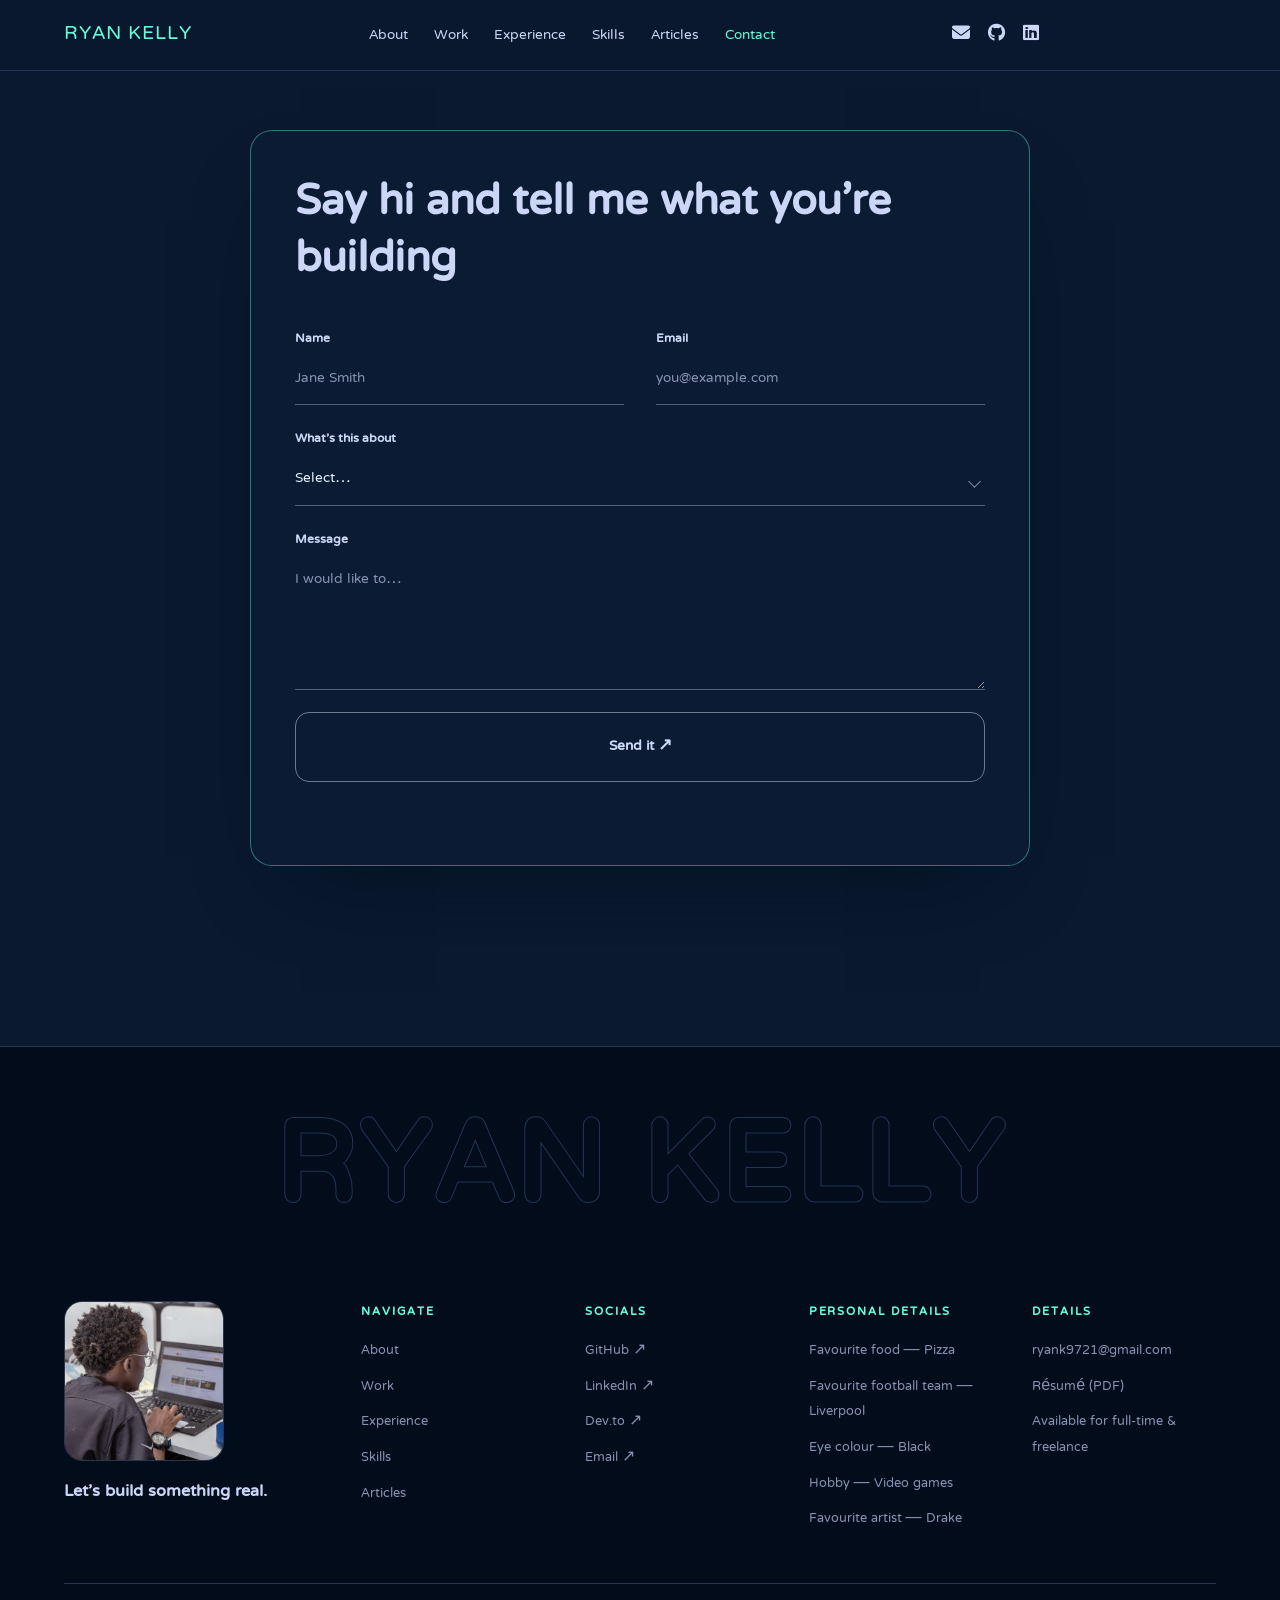
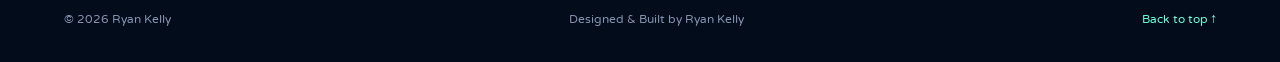
==== commit fa7b9556: "Add scroll progress indicator to navigation" ====
--- a/contact.html
+++ b/contact.html
@@ -28,6 +28,9 @@
         <i class="fas fa-bars"></i>
       </button>
     </div>
+
+    <!-- how far down the page you are; width is set from main.js -->
+    <span class="scroll-progress" aria-hidden="true"></span>
   </nav>
 
   <main id="content">
--- a/style.css
+++ b/style.css
@@ -114,19 +114,53 @@
 }
 
 /* ---------------------------------------------------------
-   Hero (intro — kept from v1)
+   Hero (intro)
+   The portrait sits beside the copy as a field of ASCII
+   particles, drawn character by character in main.js: a
+   square canvas that the copy never overlaps, so neither
+   needs a scrim to stay readable.
    --------------------------------------------------------- */
 #hero {
   min-height: 100vh;
   display: flex;
   align-items: center;
   justify-content: space-between;
+  gap: 4vw;
   padding: 120px 10vw 60px;
-  gap: 4vw;
   overflow: hidden;
 }
 
-.hero-content { max-width: 620px; }
+/* a flex item, not a layer — main.js sets the canvas width, style.css
+   keeps it square and lets it shrink when the column gets narrow */
+.hero-field {
+  /* the field keeps the size it drew itself at; the copy is what gives
+     way as the viewport narrows. the max-width is the backstop below
+     ~1100px, where the column can no longer hold a full-size field */
+  flex-shrink: 0;
+  min-width: 0;
+  max-width: 45%;
+  display: flex;
+  align-items: center;
+  justify-content: flex-end;
+  /* hidden until the portrait has decoded, then faded in so the hero
+     never flashes an empty box */
+  opacity: 0;
+  transition: opacity 1.2s var(--ease);
+}
+.hero-field.is-ready { opacity: 1; }
+
+.hero-field canvas {
+  display: block;
+  max-width: 100%;
+  height: auto;
+  aspect-ratio: 1 / 1;
+  cursor: crosshair;
+  touch-action: none;
+}
+
+.hero-content {
+  max-width: 620px;
+}
 
 .hero-greeting {
   color: var(--green);
@@ -173,26 +207,6 @@
   transition: all 0.25s ease;
 }
 .hero-links a:hover { background-color: var(--green-tint); color: var(--white); }
-
-.hero-ascii {
-  color: var(--green);
-  opacity: 0.75;
-  display: flex;
-  align-items: center;
-  justify-content: flex-end;
-  flex-shrink: 0;
-  max-width: 45%;
-}
-
-#ascii-art {
-  font-family: monospace;
-  font-size: 5px;
-  line-height: 1.25;
-  letter-spacing: 2px;
-  white-space: pre;
-  margin: 0;
-  overflow: hidden;
-}
 
 /* ---------------------------------------------------------
    Shared section chrome
@@ -926,8 +940,8 @@
 }
 .article-card:hover .article-face,
 .article-card:focus-visible .article-face {
-  --hov-rx: 17deg;
-  --hov-ry: -37deg;
+  --hov-rx: -17deg;
+  --hov-ry: 37deg;
   --hov-y: -16px;
   border-color: rgba(100, 255, 218, 0.55);
   box-shadow: 0 50px 90px -45px rgba(2, 12, 27, 1);
@@ -1093,6 +1107,8 @@
   /* the deck sits still and flatter instead of turning into place */
   .article-card { --fan-rx: -16deg; --fan-ry: 34deg; --fan-y: 0px; }
   .article-card:hover .article-face { --hov-rx: 0deg; --hov-ry: 0deg; --hov-y: 0px; }
+  /* the hero field is still there, it just holds a single frame */
+  .hero-field { transition: none; }
 }
 
 /* ---------------------------------------------------------
@@ -1135,10 +1151,18 @@
     justify-content: center;
     align-items: flex-start;
     padding: 130px 6vw 60px;
-    gap: 40px;
     min-height: 100vh;
   }
-  .hero-ascii { display: none; }
+
+  /* the field moves above the copy and shrinks to fit the column; the
+     size it draws itself at comes from main.js, this only caps it */    .hero-field {
+      order: -1;
+      align-self: center;
+      justify-content: center;
+      max-width: 100%;
+      margin-bottom: 34px;
+    }
+
   .hero-greeting { font-size: 22px; }
 
   section { padding: 70px 6vw; }
